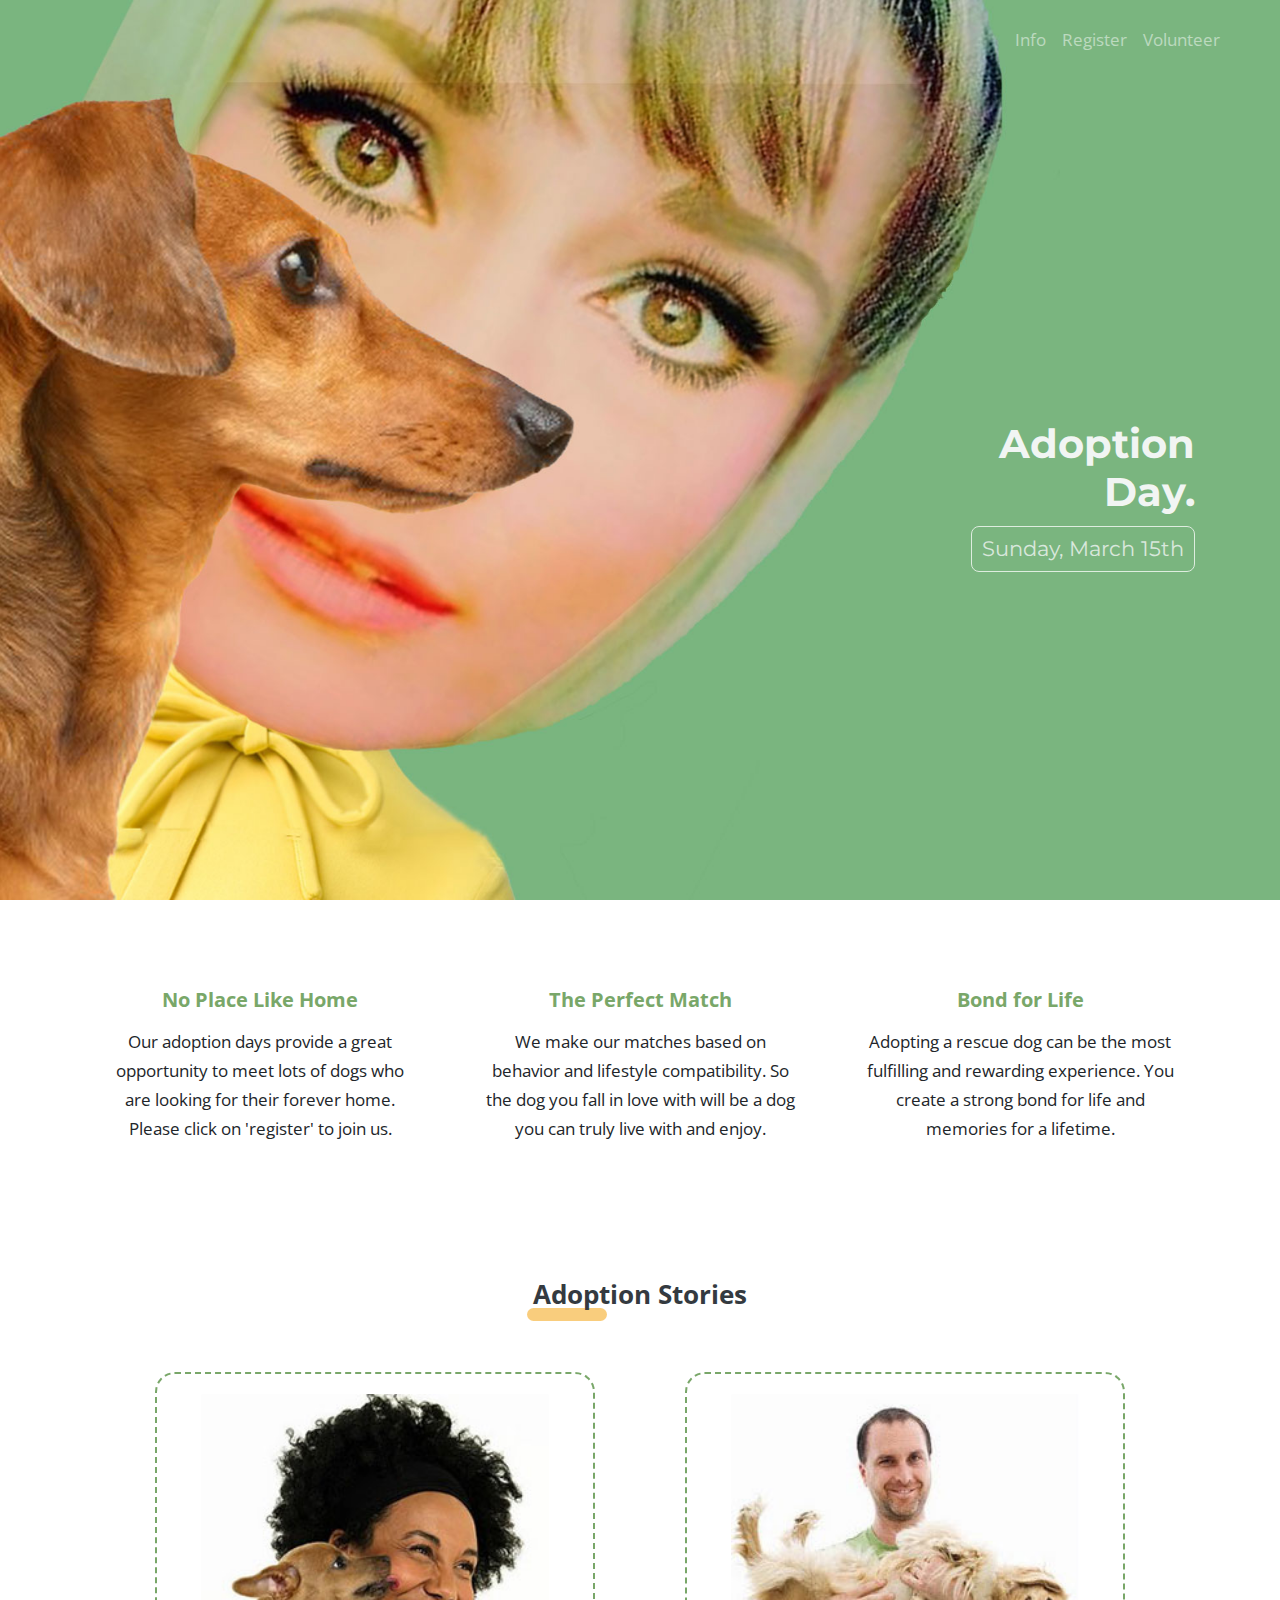
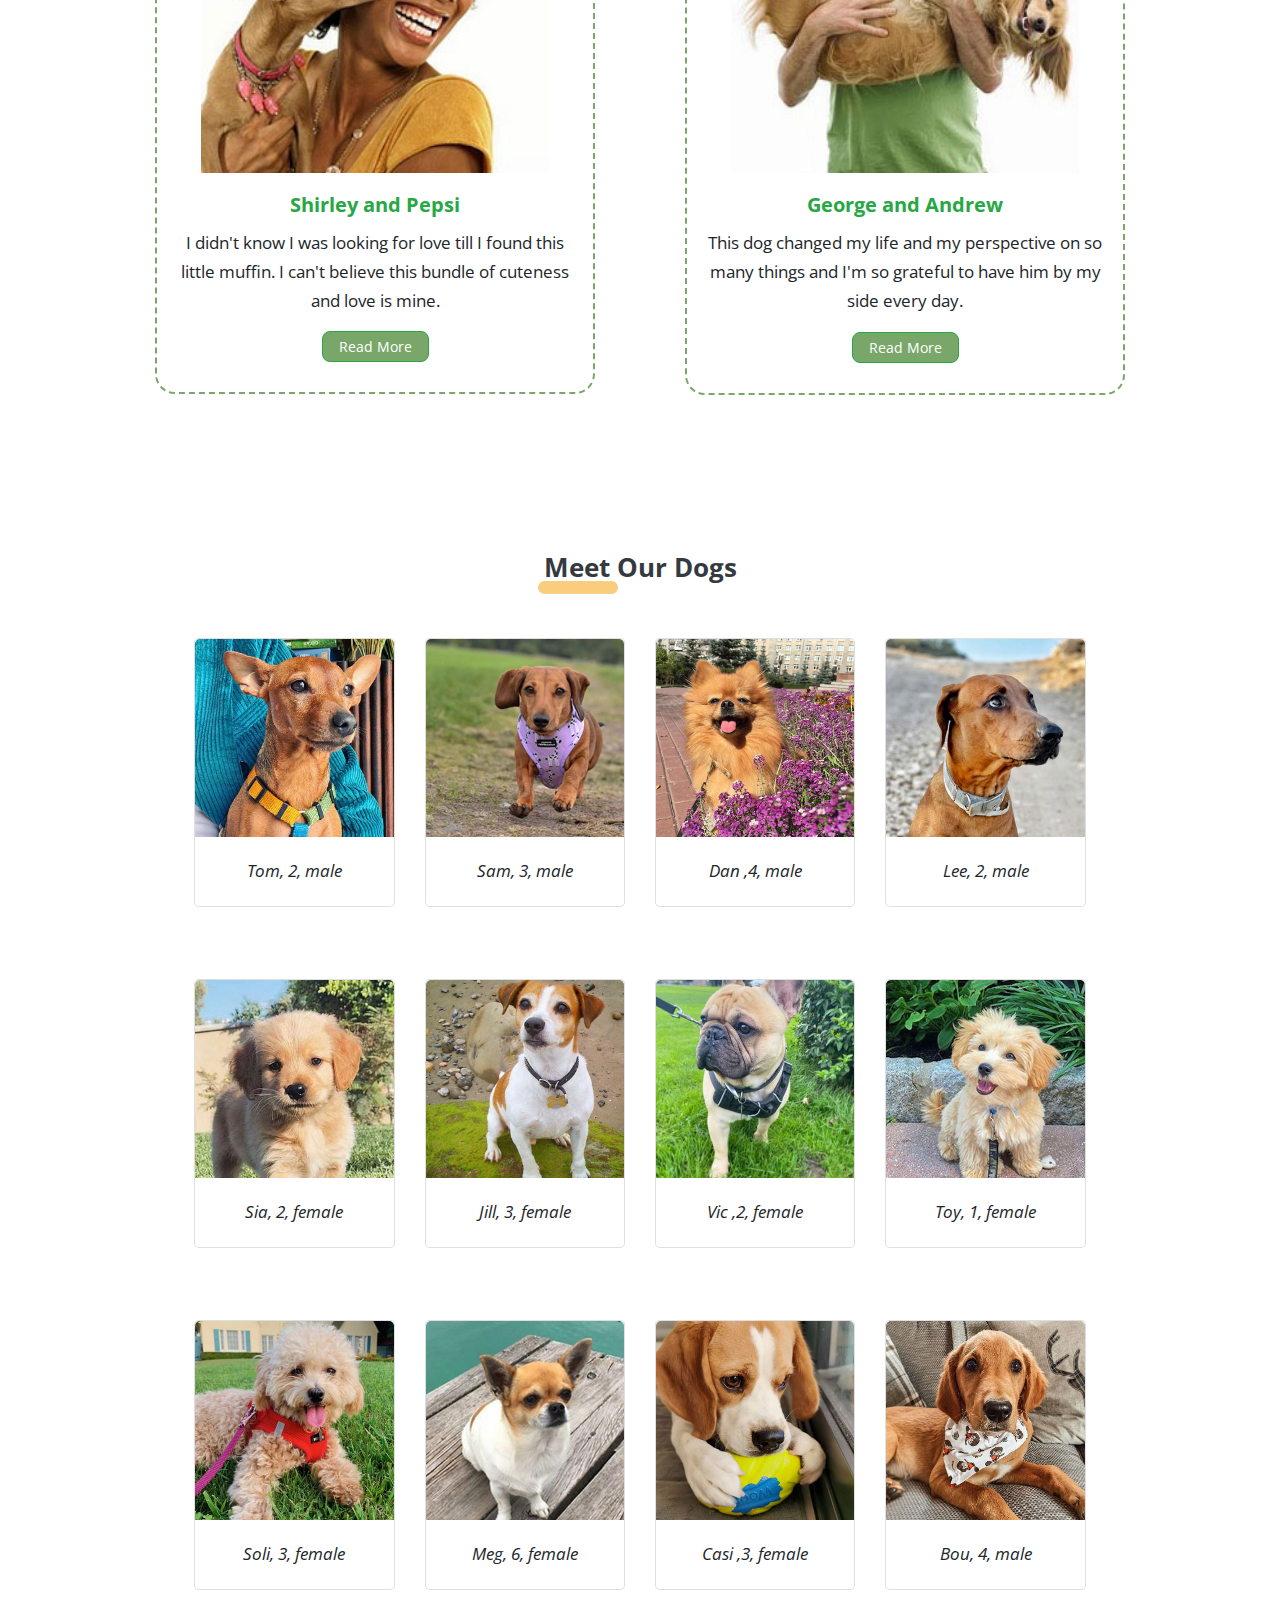
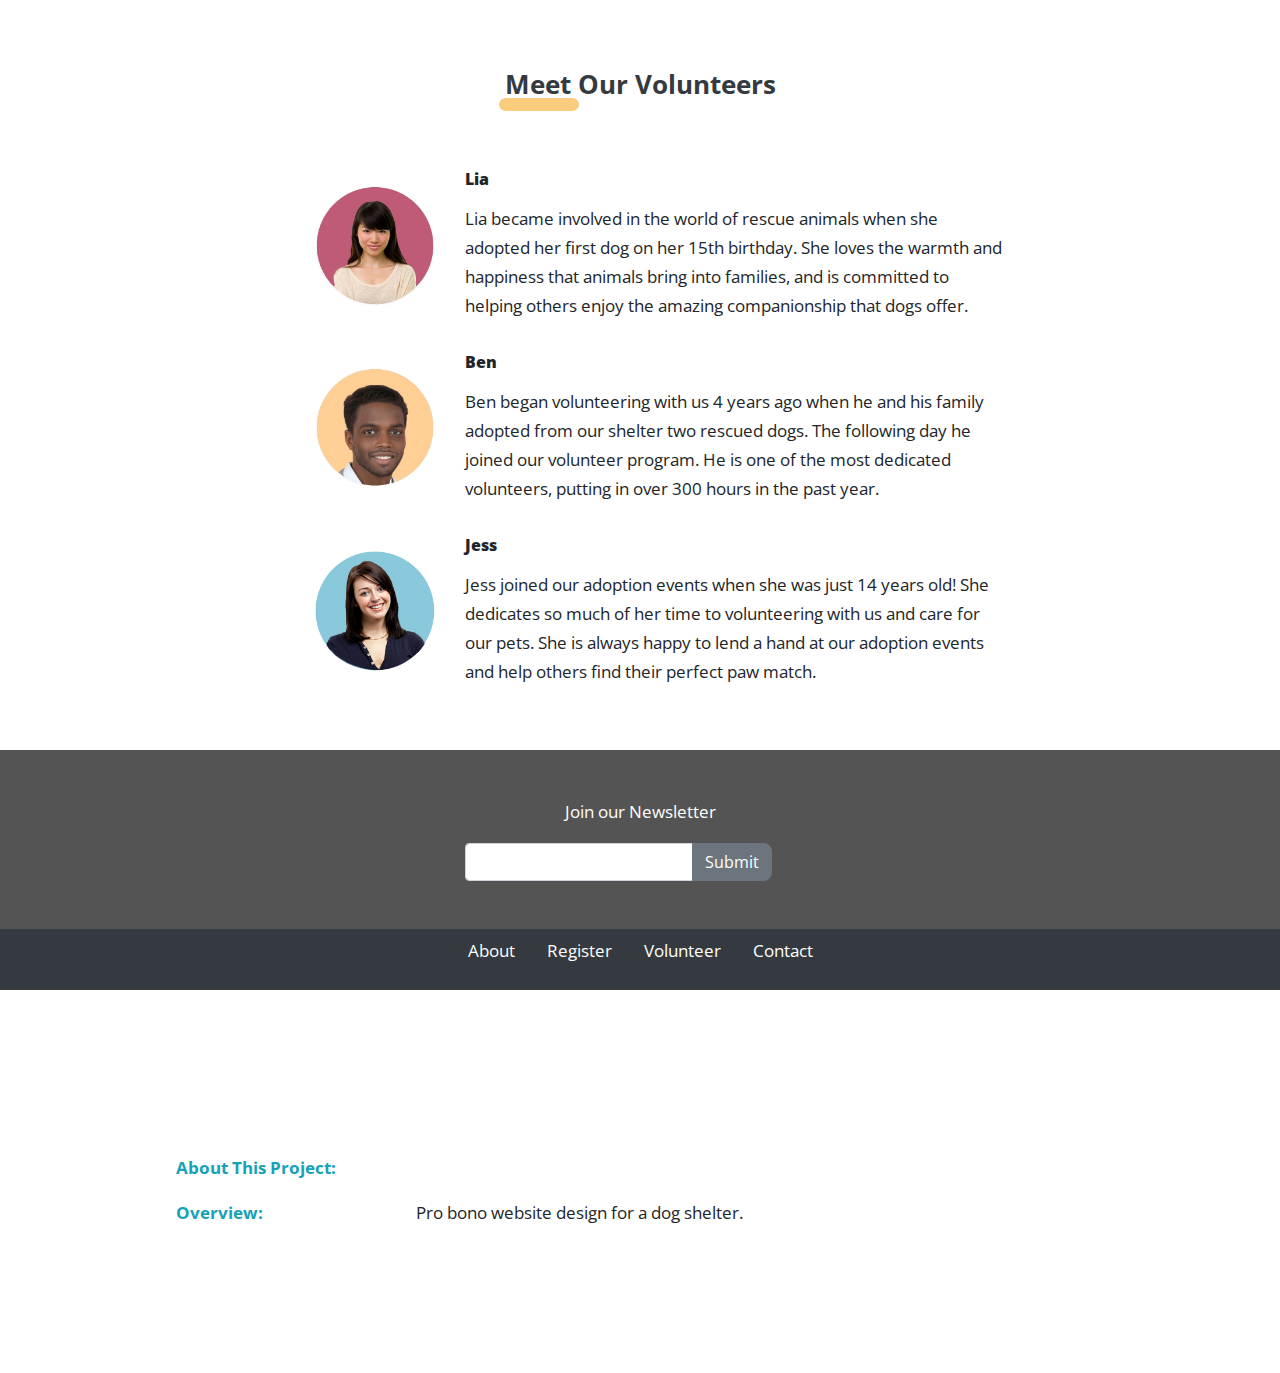
==== adopt/index.html @ 51619815 "Update index.html" ====
<!doctype html>
<html lang="en">

<head>
  <!-- Global site tag (gtag.js) - Google Analytics -->
<script async src="https://www.googletagmanager.com/gtag/js?id=UA-180947568-1"></script>
<script>
  window.dataLayer = window.dataLayer || [];
  function gtag(){dataLayer.push(arguments);}
  gtag('js', new Date());

  gtag('config', 'UA-180947568-1');
</script>
  <!-- Required meta tags -->
  <meta charset="utf-8">
  <meta name="viewport" content="width=device-width, initial-scale=1, shrink-to-fit=no">
  <!-- font -->
  <link href="https://fonts.googleapis.com/css?family=Open+Sans|Libre+Franklin|Roboto&display=swap" rel="stylesheet">
  <link href="https://fonts.googleapis.com/css2?family=Montserrat:wght@400;700&display=swap" rel="stylesheet">
  <!-- Font awesome -->
  <link rel="stylesheet" href="https://use.fontawesome.com/releases/v5.7.2/css/all.css" integrity="sha384-fnmOCqbTlWIlj8LyTjo7mOUStjsKC4pOpQbqyi7RrhN7udi9RwhKkMHpvLbHG9Sr" crossorigin="anonymous">
  <!-- Bootstrap CSS -->
  <link rel="stylesheet" href="https://stackpath.bootstrapcdn.com/bootstrap/4.3.1/css/bootstrap.min.css" integrity="sha384-ggOyR0iXCbMQv3Xipma34MD+dH/1fQ784/j6cY/iJTQUOhcWr7x9JvoRxT2MZw1T" crossorigin="anonymous">
  <!-- css -->
  <link rel="stylesheet" href="style.css">
  <title>Adopt</title>
</head>

<body>
  <nav class="navbar navbar-expand-md navbar-dark">
    <!-- <a class="navbar-brand ml-3 mt-2" href="#">Adopt.</a> -->
    <button class="navbar-toggler" type="button" data-toggle="collapse" data-target="#navbarNavAltMarkup" aria-controls="navbarNavAltMarkup" aria-expanded="false" aria-label="Toggle navigation">
      <span class="navbar-toggler-icon"></span>
    </button>
    <div class="collapse navbar-collapse" id="navbarNavAltMarkup">
      <div class="navbar-nav ml-auto mr-3">
        <a class="nav-item nav-link" href="#">Info</a>
        <a class="nav-item nav-link" href="#">Register</a>
        <a class="nav-item nav-link" href="#">Volunteer</a>


      </div>
    </div>
  </nav>

  <!-- hero -->
  <section id="showcase" class="d-flex justify-content-center align-items-center">
    <div class="header container-fluid text-light text-right">
      <h3 class="text">Adoption <br> Day.<br><span>Sunday, March 15th</span></h3>
    </div>
  </section>



  <section id="about">
    <div class="container text-center mt-5">
      <!-- <h4>The Only App You Need</h4> -->
      <div class="row mt-3">
        <div class="col-sm-4 p-3">
          <i class="fas fa-home fa-2x"></i>
          <h5 class="title pt-2">No Place Like Home</h5>
          <p class="para pt-2">Our adoption days provide a great opportunity to meet lots of dogs who are looking for their forever home. Please click on 'register' to join us.</p>
        </div>
        <div class="col-sm-4 p-3">
          <i class="fas fa-paw fa-2x"></i>
          <h5 class="title pt-2">The Perfect Match</h5>
          <p class="para pt-2">We make our matches based on behavior and lifestyle compatibility. So the dog you fall in love with will be a dog you can truly live with and enjoy.</p>
        </div>
        <div class="col-sm-4 p-3">
          <i class="fas fa-bone fa-2x"></i>
          <h5 class="title pt-2">Bond for Life</h5>
          <p class="para pt-2">Adopting a rescue dog can be the most fulfilling and rewarding experience. You create a strong bond for life and memories for a lifetime.</p>
        </div>
      </div>
    </div>
  </section>


  <section id="stories">
    <div class="container text-center mt-2 p-3">
      <h4 class="pt-5 pb-2 text-dark title"> Adoption Stories</h4>
      <div class="row m-2">
        <div class="col-sm-6">
          <div class="card mt-4">
            <img src="img/dog1.jpg" class="card-img-top" alt="owner and her dog">
            <div class="card-body">
              <h5 class="card-title text-success">Shirley and Pepsi </h5>
              <p class="card-text">I didn't know I was looking for love till I found this little muffin. I can't believe this bundle of cuteness and love is mine.</p>
              <a href="javascript:void(0)" class="btn btn-sm btn-outline-success pl-3 pr-3">Read More</a>
            </div>
          </div>
        </div>
        <div class="col-sm-6">
          <div class="card mt-4">
            <img src="img/dog3.jpg" class="card-img-top text-center" alt="owner and his dog">
            <div class="card-body">
              <h5 class="card-title text-success">George and Andrew </h5>
              <p class="card-text">This dog changed my life and my perspective on so many things and I'm so grateful to have him by my side every day.</p>
              <a href="javascript:void(0)" class="btn btn-sm btn-outline-success pl-3 pr-3">Read More</a>
            </div>
          </div>
        </div>
      </div>
    </div>
  </section>




  <section id="dogs">
    <div class="container text-center mt-2 p-3">
      <h4 class="pt-5 pb-4 text-dark title"> Meet Our Dogs</h4>
      <div class="row justify-content-center">
        <div class="col-8 col-sm-12 col-lg-10">
          <div class="card-deck">

            <section class="card">
              <img class="layout-image img-fluid" src="img/dog4.jpg" alt="dog">
              <div class="card-body">
                <p class="card-text font-italic">Tom, 2, male</p>
              </div>
            </section>

            <section class="card">
              <img class="layout-image img-fluid" src="img/dog12.jpg" alt="dog">
              <div class="card-body">
                <p class="card-text font-italic">Sam, 3, male</p>
              </div>
            </section>

            <section class="card">
              <img class="layout-image img-fluid" src="img/dog13.jpg" alt="dog">
              <div class="card-body">
                <p class="card-text font-italic">Dan ,4, male</p>
              </div>
            </section>

            <section class="card">
              <img class="layout-image img-fluid" src="img/dog14.jpg" alt="dog">
              <div class="card-body">
                <p class="card-text font-italic">Lee, 2, male</p>
              </div>
            </section>
          </div>
        </div>
      </div>
  </section>

  <section id="dogs">
    <div class="container text-center mt-2 p-3">
      <div class="row justify-content-center">
        <div class="col-8 col-sm-12 col-lg-10">
          <div class="card-deck">

            <section class="card">
              <img class="layout-image img-fluid" src="img/dog8.jpg" alt="dog">
              <div class="card-body">
                <p class="card-text font-italic">Sia, 2, female</p>
              </div>
            </section>

            <section class="card">
              <img class="layout-image img-fluid" src="img/dog10.jpg" alt="dog">
              <div class="card-body">
                <p class="card-text font-italic">Jill, 3, female</p>
              </div>
            </section>

            <section class="card">
              <img class="layout-image img-fluid" src="img/dog9.jpg" alt="dog">
              <div class="card-body">
                <p class="card-text font-italic">Vic ,2, female</p>
              </div>
            </section>

            <section class="card">
              <img class="layout-image img-fluid" src="img/dog11.jpg" alt="dog">
              <div class="card-body">
                <p class="card-text font-italic">Toy, 1, female</p>
              </div>
            </section>
          </div>
        </div>
      </div>
  </section>

  <section id="dogs">
    <div class="container text-center mt-2 p-3 pb-5">
      <div class="row justify-content-center">
        <div class="col-8 col-sm-12 col-lg-10">
          <div class="card-deck">

            <section class="card">
              <img class="layout-image img-fluid" src="img/dog5.jpg" alt="dog">
              <div class="card-body">
                <p class="card-text font-italic">Soli, 3, female</p>
              </div>
            </section>

            <section class="card">
              <img class="layout-image img-fluid" src="img/dog16.jpg" alt="dog">
              <div class="card-body">
                <p class="card-text font-italic">Meg, 6, female</p>
              </div>
            </section>

            <section class="card">
              <img class="layout-image img-fluid" src="img/dog7.jpg" alt="dog">
              <div class="card-body">
                <p class="card-text font-italic">Casi ,3, female</p>
              </div>
            </section>

            <section class="card">
              <img class="layout-image img-fluid" src="img/dog17.jpg" alt="dog">
              <div class="card-body">
                <p class="card-text font-italic">Bou, 4, male</p>
              </div>
            </section>
          </div>
        </div>
      </div>
  </section>



   <article id="page-nested" class="page-section text-reverse">
    <section class="layout-nested container vertical-padding">
      <h4 class="pt-5 pb-4 text-dark text-center title"> Meet Our Volunteers</h4>
      <div class="row align-items-center justify-content-center">

        <section class="col-sm-9 col-md-5 col-lg-12 text-center text-lg-left">
          <div class="row align-items-center justify-content-center">
            <div class="col-lg-2 text-lg-right">
              <img class="layout-image1 img-circle img-fluid rounded-circle" src="img/vol1.jpg" alt="volunteer">
            </div>
            <div class="col-lg-6">
              <h6 class="volunteer layout-title pt-3 pb-2">Lia</h6>
              <p class="layout-text para">Lia became involved in the world of rescue animals when she adopted her first dog on her 15th birthday. She loves the warmth and happiness that animals bring into families, and is committed to helping others enjoy
                the amazing companionship that dogs offer.</p>
            </div>
          </div>
        </section>

        <section class="col-sm-9 col-md-5 col-lg-12 text-center text-lg-left">
          <div class="row align-items-center justify-content-center">
            <div class="col-lg-2 text-lg-right">
              <img class="layout-image1 img-circle img-fluid rounded-circle" src="img/vol2.jpg" alt="volunteer">
            </div>
            <div class="col-lg-6">
              <h6 class="layout-title pt-3 pb-2">Ben</h6>
              <p class="layout-text para">Ben began volunteering with us 4 years ago when he and his family adopted from our shelter two rescued dogs. The following day he joined our volunteer program. He is one of the most dedicated volunteers, putting in over 300 hours in the past year.
              </p>
            </div>
          </div>
        </section>

        <section class="col-sm-9 col-md-5 col-lg-12 text-center text-lg-left">
          <div class="row align-items-center justify-content-center">
            <div class="col-lg-2 text-lg-right">
              <img class="layout-image1 img-circle img-fluid rounded-circle" src="img/vol3.jpg" alt="volunteer">
            </div>
            <div class="col-lg-6">
              <h6 class="layout-title pt-3 pb-2">Jess</h6>
              <p class="layout-text para">Jess joined our adoption events when she was just 14 years old! She dedicates so much of her time to volunteering with us and care for our pets. She is always happy to lend a hand at our adoption events and help others find their perfect paw match. 
              </p>
            </div>
          </div>
        </section>

      </div>
    </section>

  </article>








    <section id="newsletter" class="mt-5">
      <div class="container text-white text-center py-5">
        <p>Join our Newsletter</p>
        <div class="row justify-content-center">
          <div class="col-10 co-sm-8 col-md-6 col-lg-4">
            <form action="" class="form-inline">
              <div class="input-group">
                <input type="text" class="form-control">
                <div class="input-group-append">
                  <button class="btn btn-secondary">Submit</button>
                </div>
              </div>
            </form>
          </div>
        </div>
      </div>
    </section>

    <section id="footer" class="bg-dark pb-3">
      <ul class="nav text-center justify-content-center flex-column flex-sm-row">
        <li class="nav-item">
          <a href="#" class="nav-link text-white">About</a>
        </li>
        <li class="nav-item">
          <a href="#" class="nav-link text-white">Register</a>
        </li>
        <li class="nav-item">
          <a href="#" class="nav-link text-white">Volunteer</a>
        </li>
        <li class="nav-item">
          <a href="#" class="nav-link text-white">Contact</a>
        </li>
      </ul>
    </section>

    <br>
    <br>
    <br>
    <br>

      <div class="frame1 p-5 m-auto">
    <dt class="text-info pb-3 font-weight-bold">About This Project:</dt>
    <dl class="row">
      <dt class="col-sm-3 text-info">Overview:</dt>
      <dd class="col-sm-9 pb-3">Pro bono website design for a dog shelter.
      </dd>
    </dl>
  </div>
  <br>
  <br>
    

    <!-- Optional JavaScript -->
    <!-- jQuery first, then Popper.js, then Bootstrap JS -->
    <script src="https://code.jquery.com/jquery-3.3.1.slim.min.js" integrity="sha384-q8i/X+965DzO0rT7abK41JStQIAqVgRVzpbzo5smXKp4YfRvH+8abtTE1Pi6jizo" crossorigin="anonymous"></script>
    <script src="https://cdnjs.cloudflare.com/ajax/libs/popper.js/1.14.7/umd/popper.min.js" integrity="sha384-UO2eT0CpHqdSJQ6hJty5KVphtPhzWj9WO1clHTMGa3JDZwrnQq4sF86dIHNDz0W1" crossorigin="anonymous"></script>
    <script src="https://stackpath.bootstrapcdn.com/bootstrap/4.3.1/js/bootstrap.min.js" integrity="sha384-JjSmVgyd0p3pXB1rRibZUAYoIIy6OrQ6VrjIEaFf/nJGzIxFDsf4x0xIM+B07jRM" crossorigin="anonymous"></script>
</body>

</html>
---- adopt/style.css ----
html {
  margin: 0;
  padding: 0;
  box-sizing: border-box;
}

body {
  font-family: 'Open Sans', sans-serif;
  font-size: 17px;
  line-height: 1.7;
}

.navbar {
  position: absolute;
  top: 0;
  right: 0;
  left: 0;
  margin-top: 10px;
  margin-right: 20px;
}

.navbar-brand {
  font-weight: bold;
  font-family: 'Open Sans', sans-serif;
  letter-spacing: 0.5px;
}

.navbar-toggler-icon {
  font-size: 0.8em;
}

#showcase {
  background: url("img/adopt.jpg");
  background-size: cover;
  background-position: center;
  background-repeat: no-repeat;
  min-height: 100vh;
}

div.card {
border: 2px dashed #79a769;
border-radius: 20px;
}

.fas, h5 {
color: #79a769;
}


.btn-outline-success {
    background-color: #79a769 !important;
    color: #fff;

}

.btn-outline-success:active {
  background-color: #f7c05c !important;
border: none !important;
}

.btn:focus, .btn:active {
  outline: none !important;
  box-shadow: none !important;
}

h6 {
  font-weight: 900;
}

h4 {
  margin-bottom: 30px;
  font-size: 1.6rem;
}

h4::before {
    content: "";
    position: absolute;
    margin-top: 28px;
    margin-left: -6px;
    width: 80px;
    border-bottom: 13px solid rgba(247,192,92,0.8);
    z-index: -1;
    border-radius: 10px;
}

.ben {
  padding-bottom: 50px;
  padding-top: 20px;
}

.title{
font-weight: bold;
}

.card {
  align-items: center;
}

div.card {
  margin: 30px;
  padding-bottom: 10px;
  padding-top: 20px;
}

.card-img-top {
width: 80%;
}

.card-title {
font-weight: bold;
}


.text {
padding: 30px;
font-family: 'Montserrat', sans-serif;
font-weight: bold;
font-size: 40px;
display: inline-block;
margin-right: 40px;
margin-top: 100px;
opacity: 0.95;

}

#newsletter {
background-color: #545454;
}


span {
  display: inline-block;
  font-size: 1.3rem;
  font-weight: 400;
  border: 1px solid #fff;
  padding: 10px;
  margin-top: 10px;
  border-radius: 8px;
  opacity: 0.8;
}

.pic {
border-radius: 8px;
}

.btn {
    border-radius: 8px;
}

section.card  {
    border-radius: 5px;
}

.layout-image {
border-top-left-radius: 5px;
border-top-right-radius: 5px;
}

.frame1 {
  width: 80%;
}

#page-media .layout-image {
  max-width: 300px;
}


#page-nested .layout-image1 {
  width: 120px;
}

.p-3 {
  padding: 2rem!important;
}


@media only screen and (max-width: 835px) {


  #showcase {
   min-height: 50vh;
   }

 .frame1 {
   width: 100%;
 }


.para {
  padding-left: 20px;
  padding-right: 20px;
}

.text {
  font-size: 20px;
  padding-top: 100px;
  padding-bottom: 10px;
  padding-right: 18px;
  margin-left: 0;
  margin-right: 0;
}
span {
  font-size: 13px;
}
}

@media only screen and (max-width: 550px) {

  #showcase {
   min-height: 30vh;
   }
 }
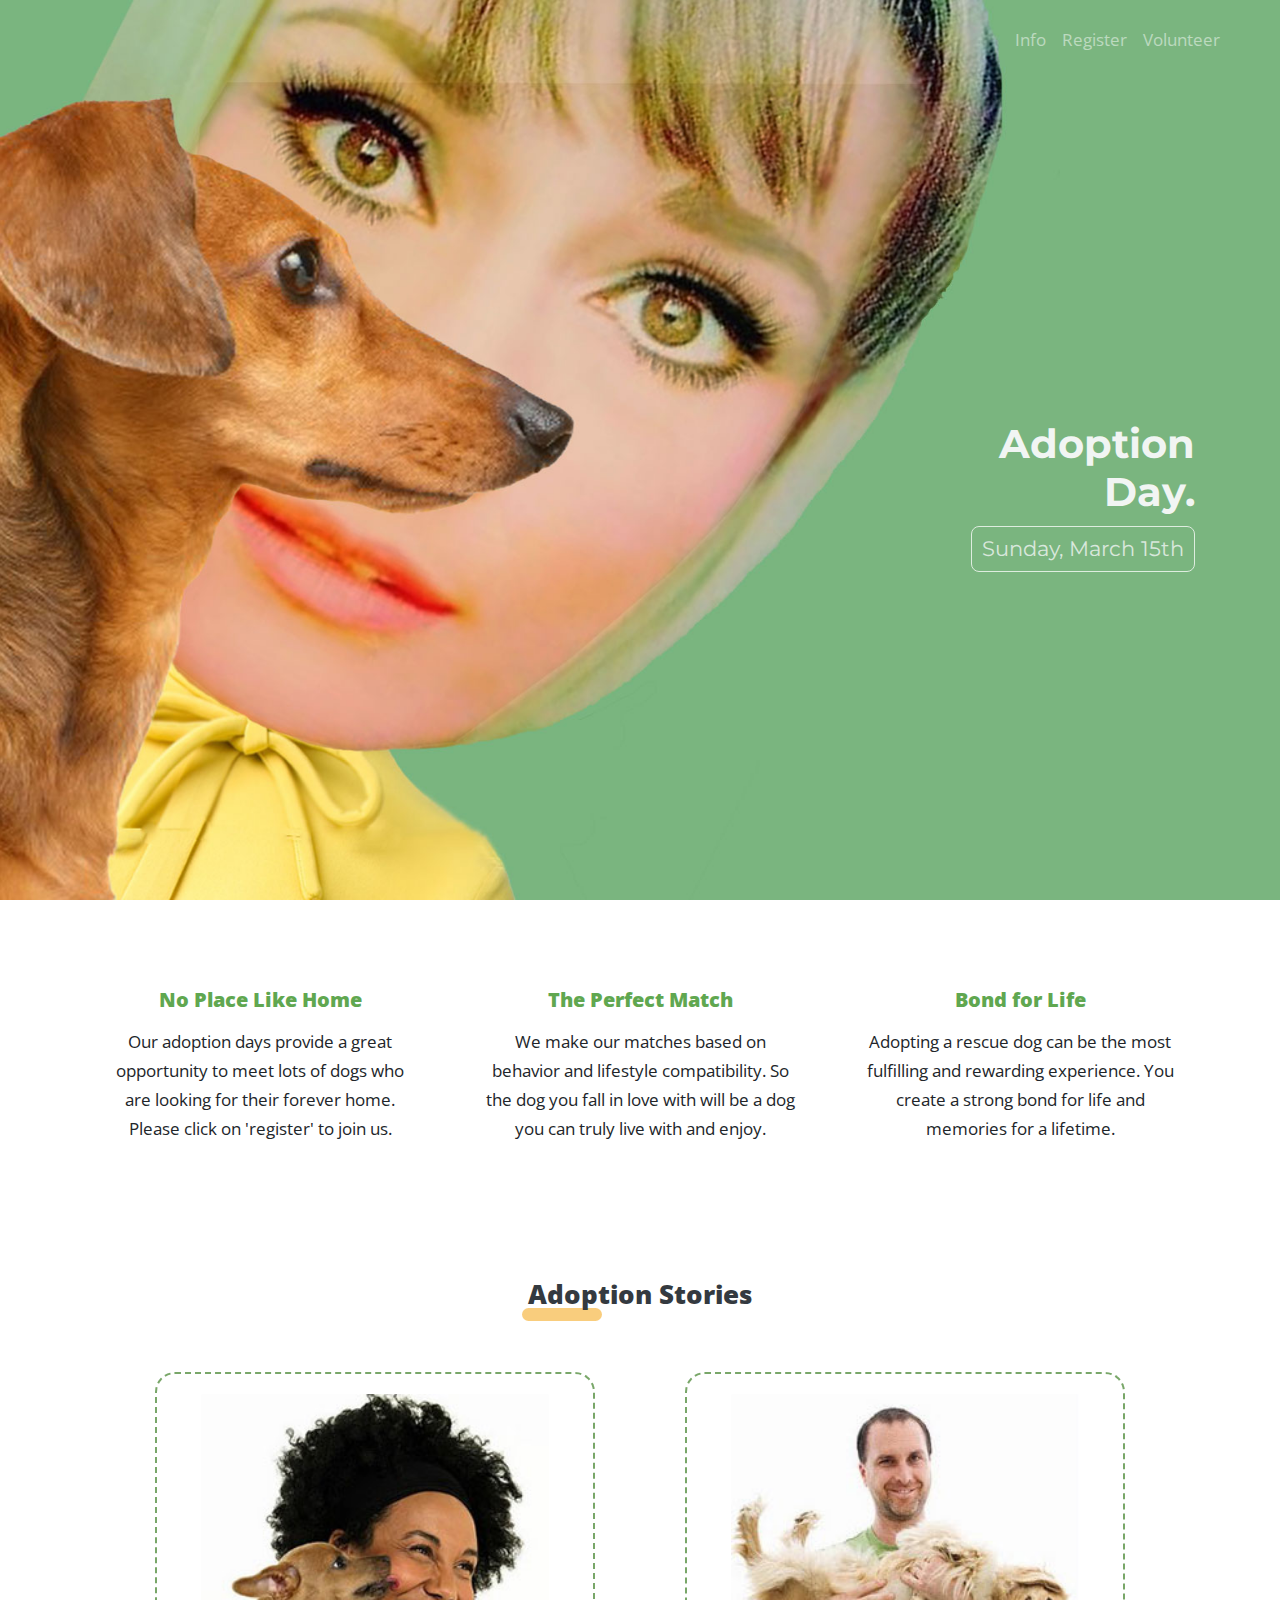
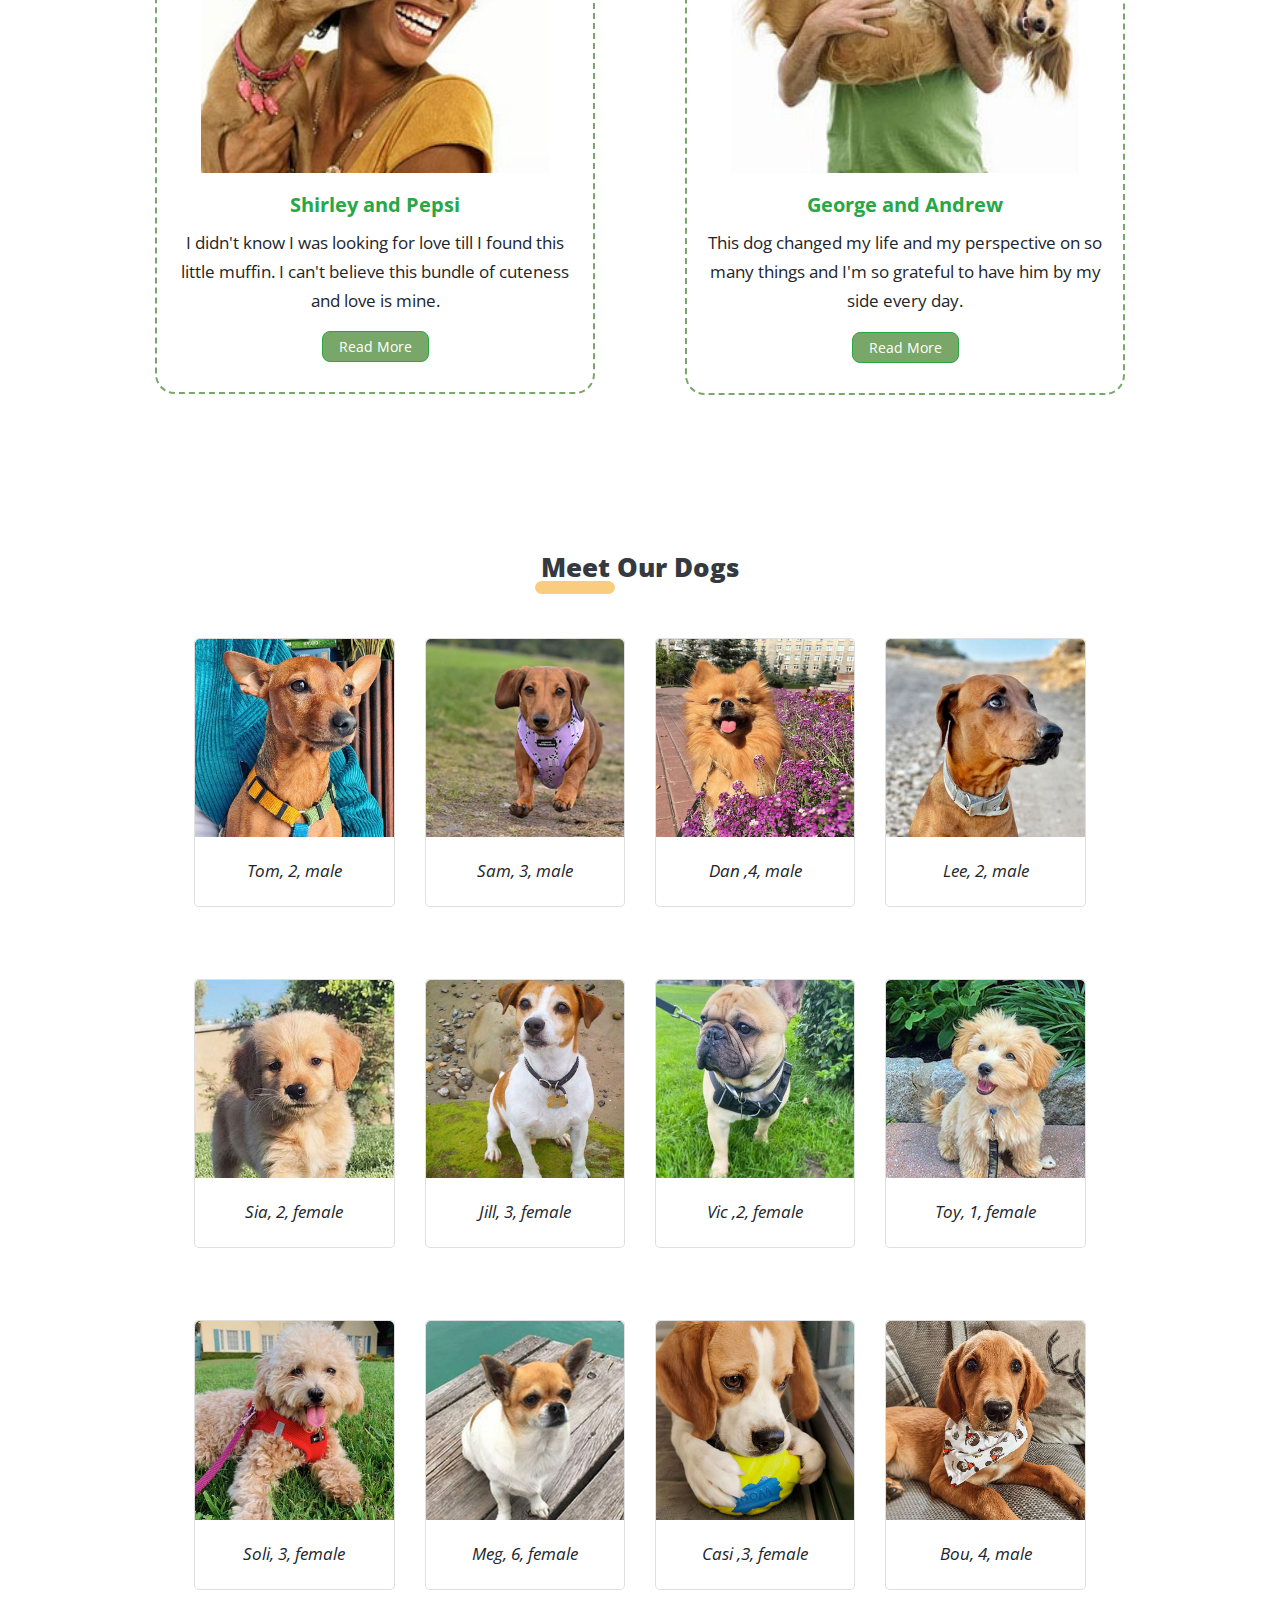
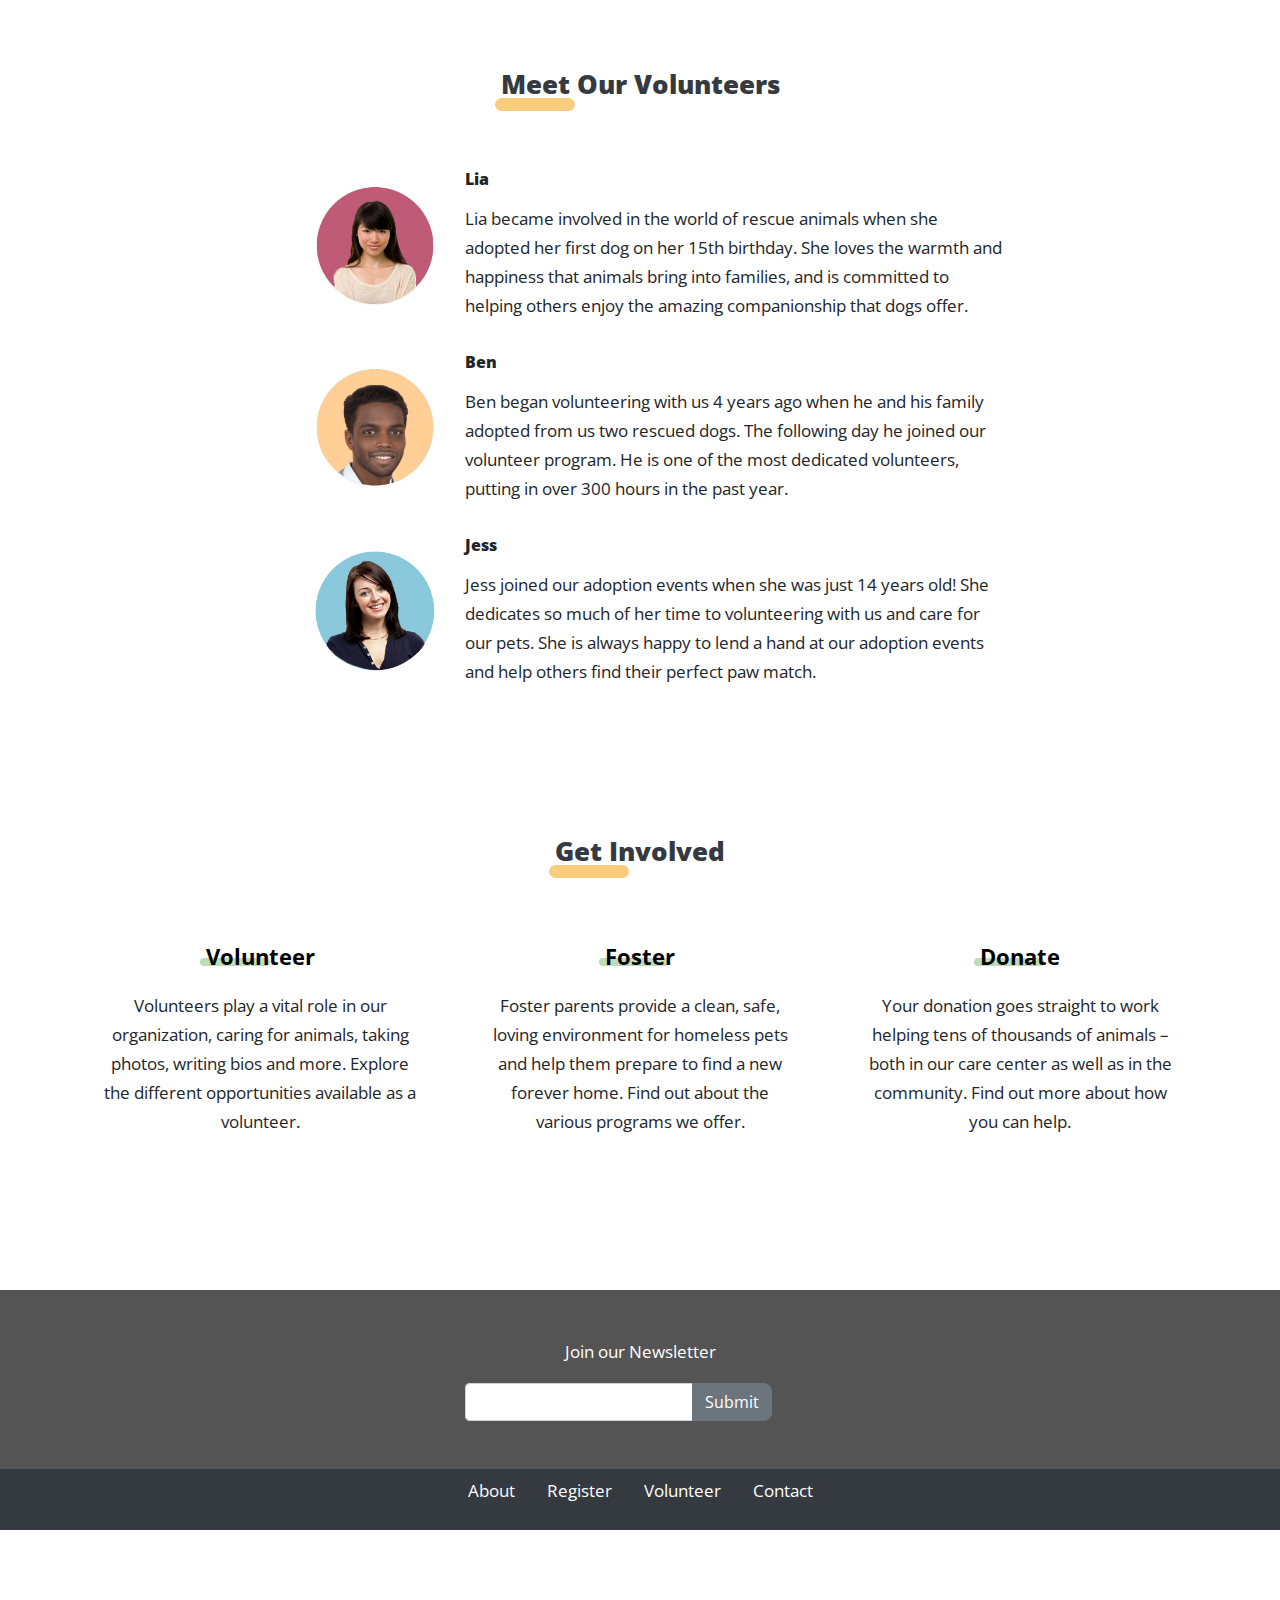
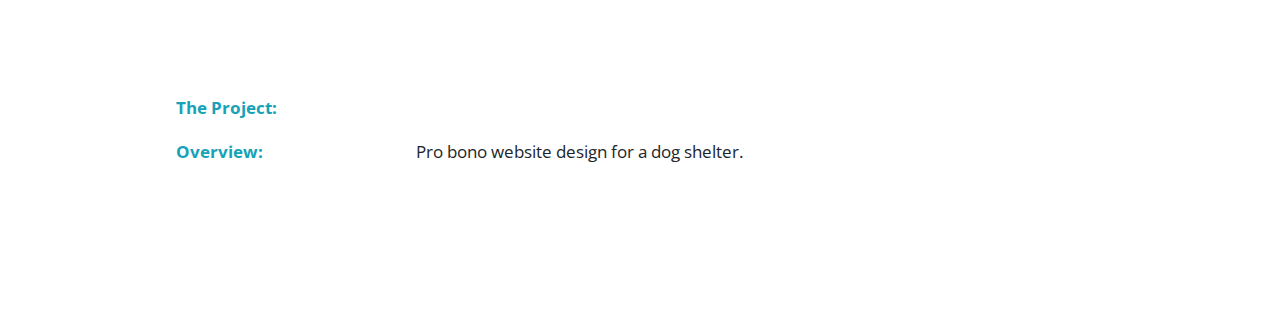
==== commit cee07ea5: "Update index.html" ====
--- a/adopt/index.html
+++ b/adopt/index.html
@@ -2,15 +2,6 @@
 <html lang="en">
 
 <head>
-  <!-- Global site tag (gtag.js) - Google Analytics -->
-<script async src="https://www.googletagmanager.com/gtag/js?id=UA-180947568-1"></script>
-<script>
-  window.dataLayer = window.dataLayer || [];
-  function gtag(){dataLayer.push(arguments);}
-  gtag('js', new Date());
-
-  gtag('config', 'UA-180947568-1');
-</script>
   <!-- Required meta tags -->
   <meta charset="utf-8">
   <meta name="viewport" content="width=device-width, initial-scale=1, shrink-to-fit=no">
@@ -82,7 +73,7 @@
       <div class="row m-2">
         <div class="col-sm-6">
           <div class="card mt-4">
-            <img src="img/dog1.jpg" class="card-img-top" alt="owner and her dog">
+            <img src="img/dog1.jpg" class="card-img-top" alt="">
             <div class="card-body">
               <h5 class="card-title text-success">Shirley and Pepsi </h5>
               <p class="card-text">I didn't know I was looking for love till I found this little muffin. I can't believe this bundle of cuteness and love is mine.</p>
@@ -92,7 +83,7 @@
         </div>
         <div class="col-sm-6">
           <div class="card mt-4">
-            <img src="img/dog3.jpg" class="card-img-top text-center" alt="owner and his dog">
+            <img src="img/dog3.jpg" class="card-img-top text-center" alt="">
             <div class="card-body">
               <h5 class="card-title text-success">George and Andrew </h5>
               <p class="card-text">This dog changed my life and my perspective on so many things and I'm so grateful to have him by my side every day.</p>
@@ -224,7 +215,7 @@
 
 
 
-   <article id="page-nested" class="page-section text-reverse">
+  <article id="page-nested" class="page-section text-reverse">
     <section class="layout-nested container vertical-padding">
       <h4 class="pt-5 pb-4 text-dark text-center title"> Meet Our Volunteers</h4>
       <div class="row align-items-center justify-content-center">
@@ -249,7 +240,7 @@
             </div>
             <div class="col-lg-6">
               <h6 class="layout-title pt-3 pb-2">Ben</h6>
-              <p class="layout-text para">Ben began volunteering with us 4 years ago when he and his family adopted from our shelter two rescued dogs. The following day he joined our volunteer program. He is one of the most dedicated volunteers, putting in over 300 hours in the past year.
+              <p class="layout-text para">Ben began volunteering with us 4 years ago when he and his family adopted from us two rescued dogs. The following day he joined our volunteer program. He is one of the most dedicated volunteers, putting in over 300 hours in the past year.
               </p>
             </div>
           </div>
@@ -262,7 +253,7 @@
             </div>
             <div class="col-lg-6">
               <h6 class="layout-title pt-3 pb-2">Jess</h6>
-              <p class="layout-text para">Jess joined our adoption events when she was just 14 years old! She dedicates so much of her time to volunteering with us and care for our pets. She is always happy to lend a hand at our adoption events and help others find their perfect paw match. 
+              <p class="layout-text para">Jess joined our adoption events when she was just 14 years old! She dedicates so much of her time to volunteering with us and care for our pets. She is always happy to lend a hand at our adoption events and help others find their perfect paw match.
               </p>
             </div>
           </div>
@@ -272,56 +263,86 @@
     </section>
 
   </article>
-
-
-
-
-
-
-
-
-    <section id="newsletter" class="mt-5">
-      <div class="container text-white text-center py-5">
-        <p>Join our Newsletter</p>
-        <div class="row justify-content-center">
-          <div class="col-10 co-sm-8 col-md-6 col-lg-4">
-            <form action="" class="form-inline">
-              <div class="input-group">
-                <input type="text" class="form-control">
-                <div class="input-group-append">
-                  <button class="btn btn-secondary">Submit</button>
-                </div>
-              </div>
-            </form>
-          </div>
-        </div>
-      </div>
-    </section>
-
-    <section id="footer" class="bg-dark pb-3">
-      <ul class="nav text-center justify-content-center flex-column flex-sm-row">
-        <li class="nav-item">
-          <a href="#" class="nav-link text-white">About</a>
-        </li>
-        <li class="nav-item">
-          <a href="#" class="nav-link text-white">Register</a>
-        </li>
-        <li class="nav-item">
-          <a href="#" class="nav-link text-white">Volunteer</a>
-        </li>
-        <li class="nav-item">
-          <a href="#" class="nav-link text-white">Contact</a>
-        </li>
-      </ul>
-    </section>
-
-    <br>
-    <br>
-    <br>
-    <br>
-
-      <div class="frame1 p-5 m-auto">
-    <dt class="text-info pb-3 font-weight-bold">About This Project:</dt>
+<br>
+<br>
+<br>
+
+  <article id="page-nested" class="page-section text-reverse">
+    <section class="layout-nested container vertical-padding">
+      <h4 class="pt-5 text-dark text-center title"> Get Involved</h4>
+      <div class="row align-items-center justify-content-center">
+
+
+  <section id="about">
+    <div class="container text-center">
+      <!-- <h4>The Only App You Need</h4> -->
+      <div class="row mt-2">
+        <div class="col-sm-4 p-3">
+          <p class="title3">Volunteer</p>
+          <p class="para">Volunteers play a vital role in our organization, caring for animals, taking photos, writing bios and more. Explore the different opportunities available as a volunteer.</p>
+        </div>
+        <div class="col-sm-4 p-3">
+          <p class="title3">Foster</p>
+          <p class="para">Foster parents provide a clean, safe, loving environment for homeless pets and help them prepare to find a new forever home. Find out about the various programs we offer.</p>
+        </div>
+        <div class="col-sm-4 p-3">
+          <p class="title3">Donate</p>
+          <p class="para">Your donation goes straight to work helping tens of thousands of animals – both in our care center as well as in the community. Find out more about how you can help.</p>
+        </div>
+      </div>
+    </div>
+  </section>
+</div>
+</section>
+
+</article>
+<br>
+<br>
+
+  <section id="newsletter" class="mt-5">
+    <div class="container text-white text-center py-5">
+      <p>Join our Newsletter</p>
+      <div class="row justify-content-center">
+        <div class="col-10 co-sm-8 col-md-6 col-lg-4">
+          <form action="" class="form-inline">
+            <div class="input-group">
+              <input type="text" class="form-control">
+              <div class="input-group-append">
+                <button class="btn btn-secondary">Submit</button>
+              </div>
+            </div>
+          </form>
+        </div>
+      </div>
+    </div>
+  </section>
+
+
+
+  <section id="footer" class="bg-dark pb-3">
+    <ul class="nav text-center justify-content-center flex-column flex-sm-row">
+      <li class="nav-item">
+        <a href="#" class="nav-link text-white">About</a>
+      </li>
+      <li class="nav-item">
+        <a href="#" class="nav-link text-white">Register</a>
+      </li>
+      <li class="nav-item">
+        <a href="#" class="nav-link text-white">Volunteer</a>
+      </li>
+      <li class="nav-item">
+        <a href="#" class="nav-link text-white">Contact</a>
+      </li>
+    </ul>
+  </section>
+
+  <br>
+  <br>
+  <br>
+  <br>
+
+  <div class="frame1 p-5 m-auto">
+    <dt class="text-info pb-3 font-weight-bold">The Project:</dt>
     <dl class="row">
       <dt class="col-sm-3 text-info">Overview:</dt>
       <dd class="col-sm-9 pb-3">Pro bono website design for a dog shelter.
@@ -330,13 +351,13 @@
   </div>
   <br>
   <br>
-    
-
-    <!-- Optional JavaScript -->
-    <!-- jQuery first, then Popper.js, then Bootstrap JS -->
-    <script src="https://code.jquery.com/jquery-3.3.1.slim.min.js" integrity="sha384-q8i/X+965DzO0rT7abK41JStQIAqVgRVzpbzo5smXKp4YfRvH+8abtTE1Pi6jizo" crossorigin="anonymous"></script>
-    <script src="https://cdnjs.cloudflare.com/ajax/libs/popper.js/1.14.7/umd/popper.min.js" integrity="sha384-UO2eT0CpHqdSJQ6hJty5KVphtPhzWj9WO1clHTMGa3JDZwrnQq4sF86dIHNDz0W1" crossorigin="anonymous"></script>
-    <script src="https://stackpath.bootstrapcdn.com/bootstrap/4.3.1/js/bootstrap.min.js" integrity="sha384-JjSmVgyd0p3pXB1rRibZUAYoIIy6OrQ6VrjIEaFf/nJGzIxFDsf4x0xIM+B07jRM" crossorigin="anonymous"></script>
+
+  <!-- Optional JavaScript -->
+  <!-- jQuery first, then Popper.js, then Bootstrap JS -->
+  <script src="https://ajax.googleapis.com/ajax/libs/jquery/3.4.1/jquery.min.js"></script>
+  <script src="https://cdnjs.cloudflare.com/ajax/libs/popper.js/1.12.9/umd/popper.min.js" integrity="sha384-ApNbgh9B+Y1QKtv3Rn7W3mgPxhU9K/ScQsAP7hUibX39j7fakFPskvXusvfa0b4Q" crossorigin="anonymous"></script>
+  <script src="https://maxcdn.bootstrapcdn.com/bootstrap/4.0.0/js/bootstrap.min.js" integrity="sha384-JZR6Spejh4U02d8jOt6vLEHfe/JQGiRRSQQxSfFWpi1MquVdAyjUar5+76PVCmYl" crossorigin="anonymous"></script>
+
 </body>
 
 </html>
--- a/adopt/style.css
+++ b/adopt/style.css
@@ -9,6 +9,26 @@
   font-size: 17px;
   line-height: 1.7;
 }
+
+.title3 {
+  font-weight: bold;
+  color: #000000;
+  font-size: 1.4rem;
+}
+
+
+.title3::before {
+    content: "";
+    position: absolute;
+    margin-top: 20px;
+    margin-left: -6px;
+    width: 70px;
+    border-bottom: 8px solid rgba(96,167,80,0.4);
+    z-index: -1;
+    border-radius: 50px;
+}
+
+
 
 .navbar {
   position: absolute;
@@ -43,7 +63,7 @@
 }
 
 .fas, h5 {
-color: #79a769;
+color: #60a750;
 }
 
 
@@ -88,8 +108,8 @@
   padding-top: 20px;
 }
 
-.title{
-font-weight: bold;
+.title {
+font-weight: 900;
 }
 
 .card {
@@ -169,13 +189,12 @@
   width: 120px;
 }
 
+
 .p-3 {
   padding: 2rem!important;
 }
 
-
 @media only screen and (max-width: 835px) {
-
 
   #showcase {
    min-height: 50vh;
@@ -204,10 +223,10 @@
 }
 }
 
+
 @media only screen and (max-width: 550px) {
 
   #showcase {
    min-height: 30vh;
    }
  }
-
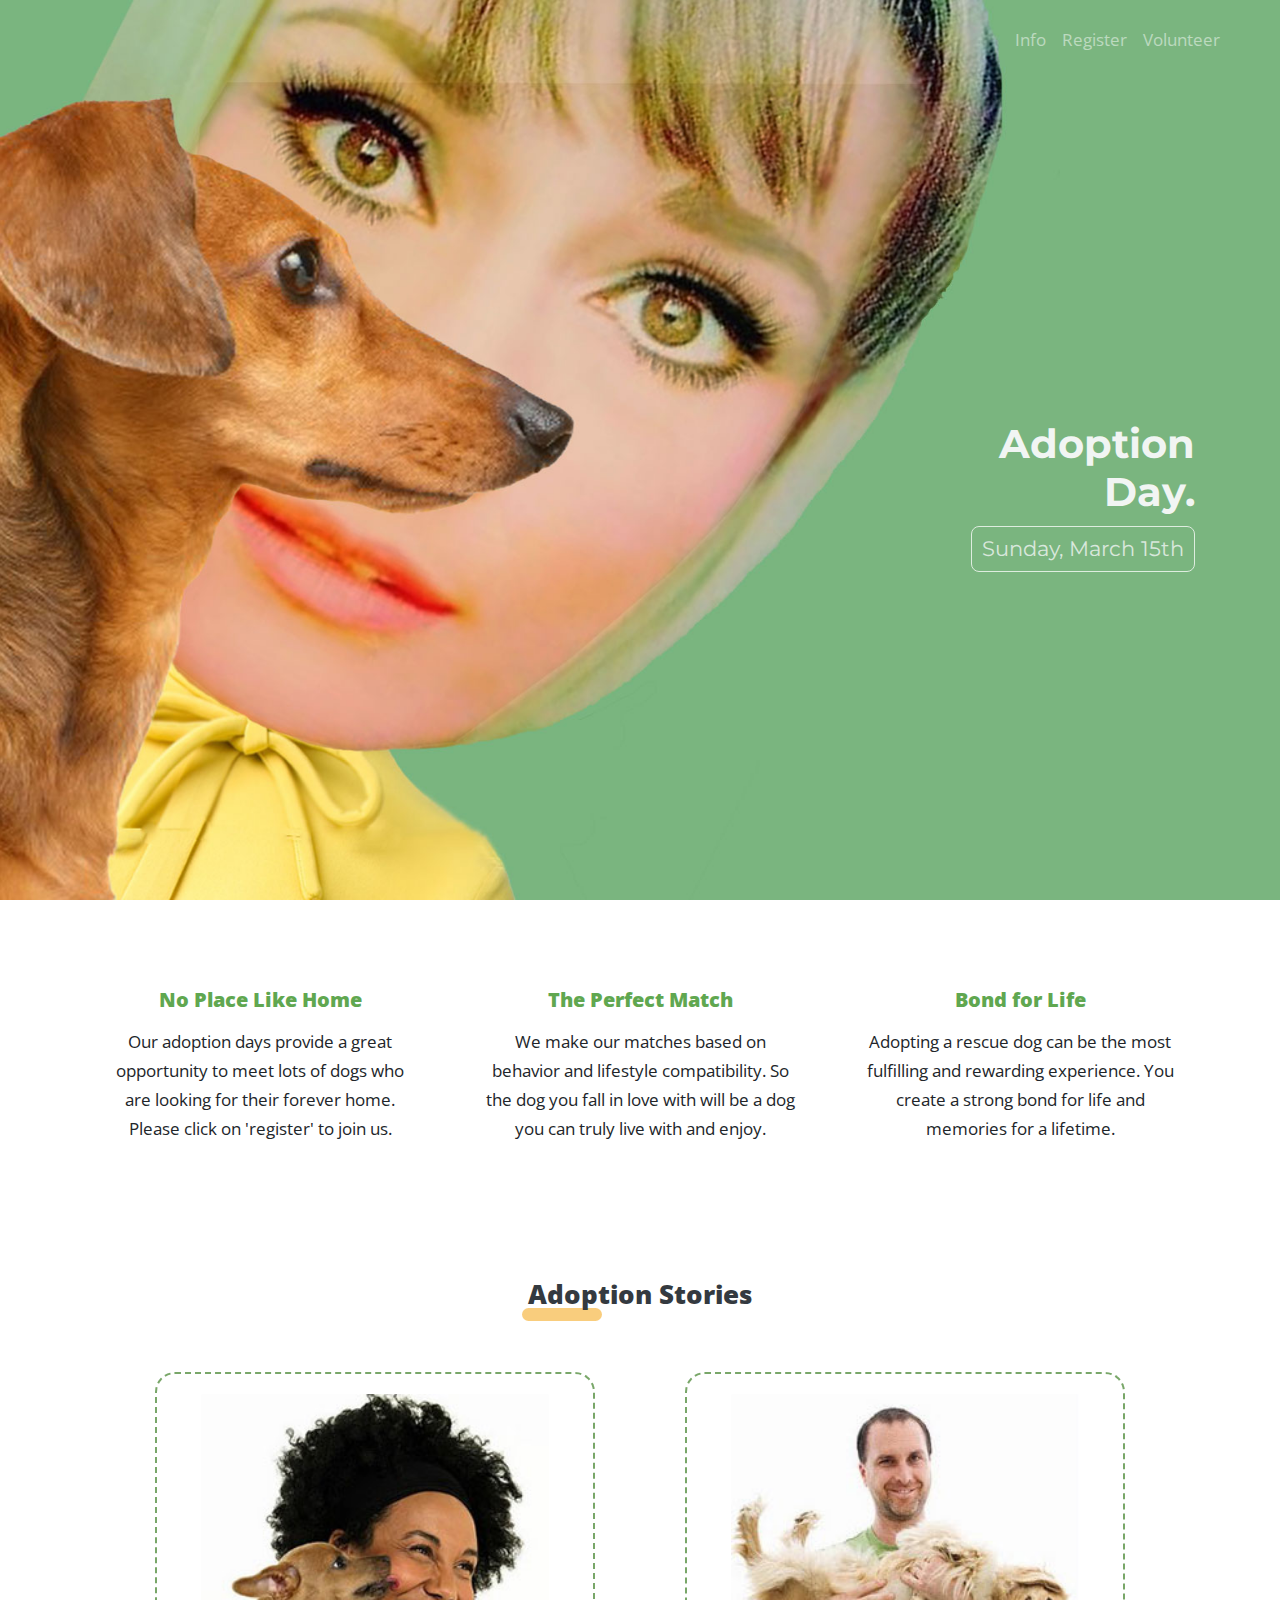
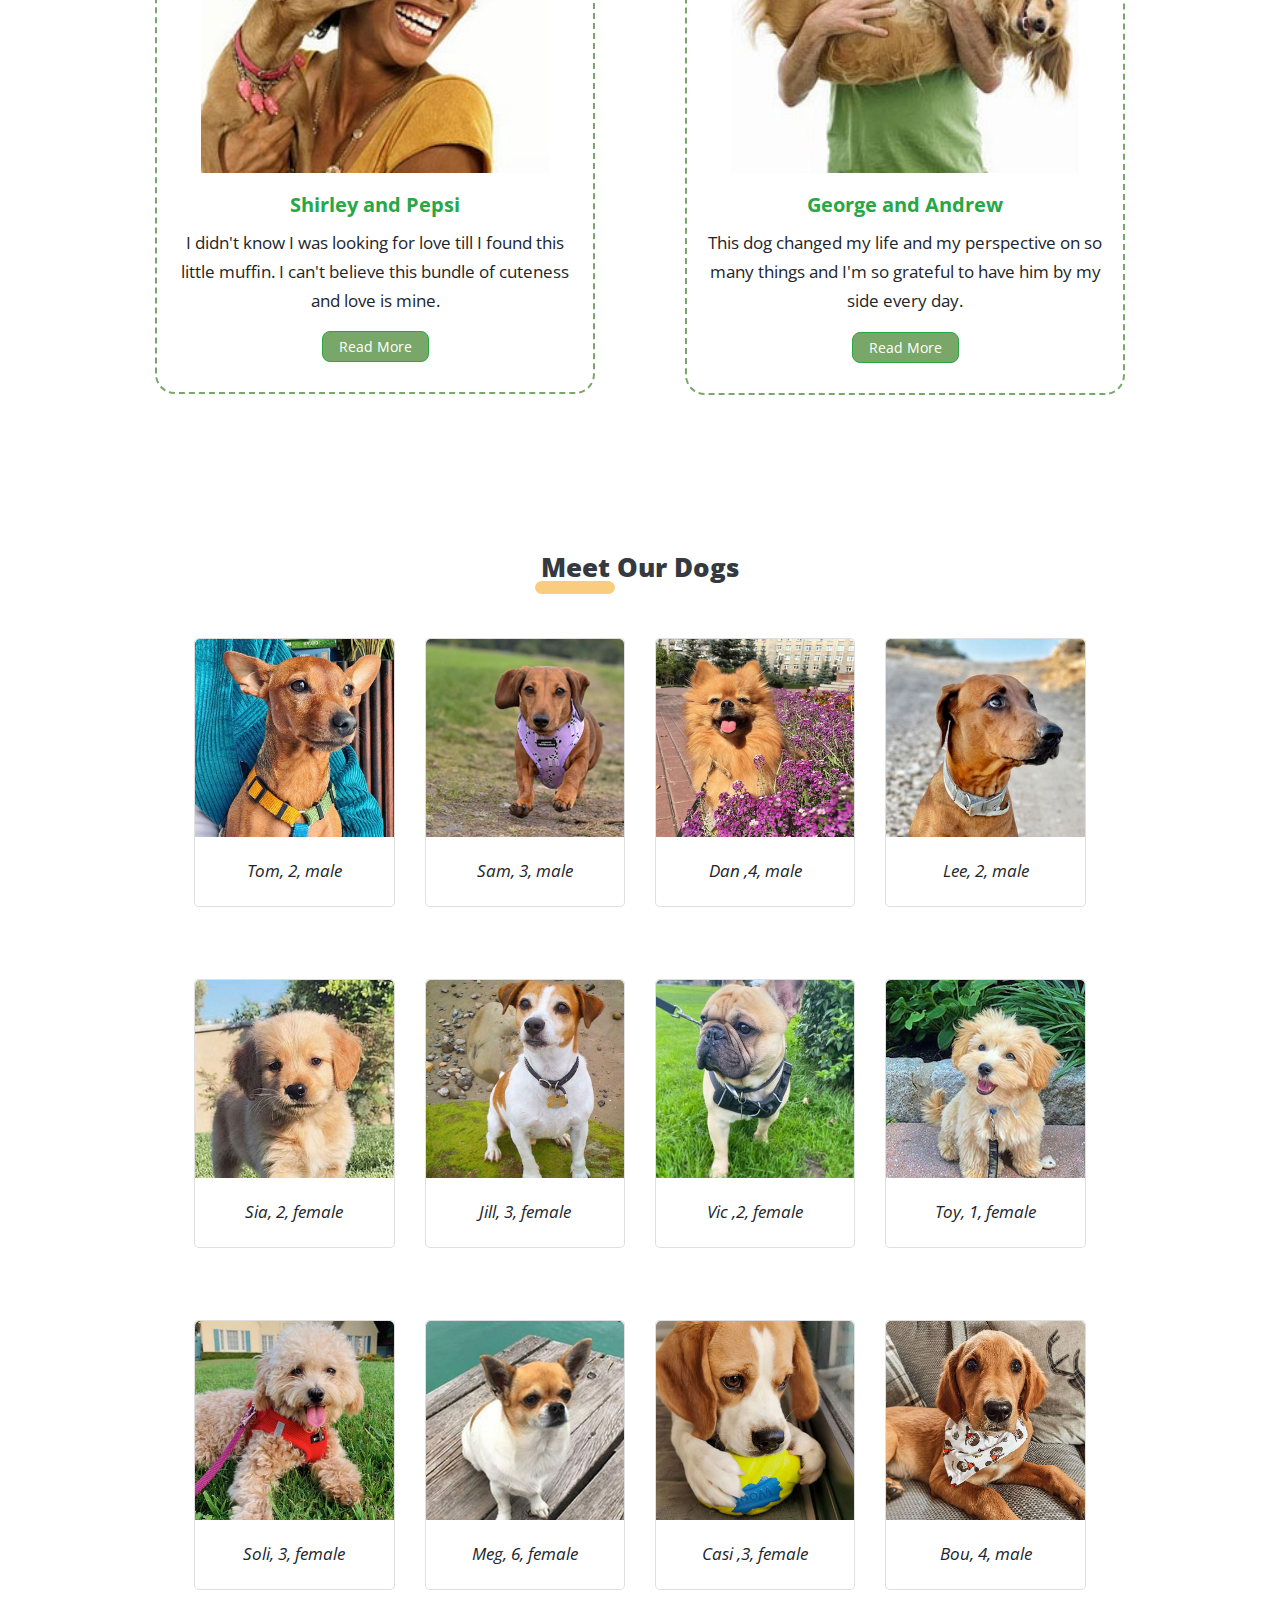
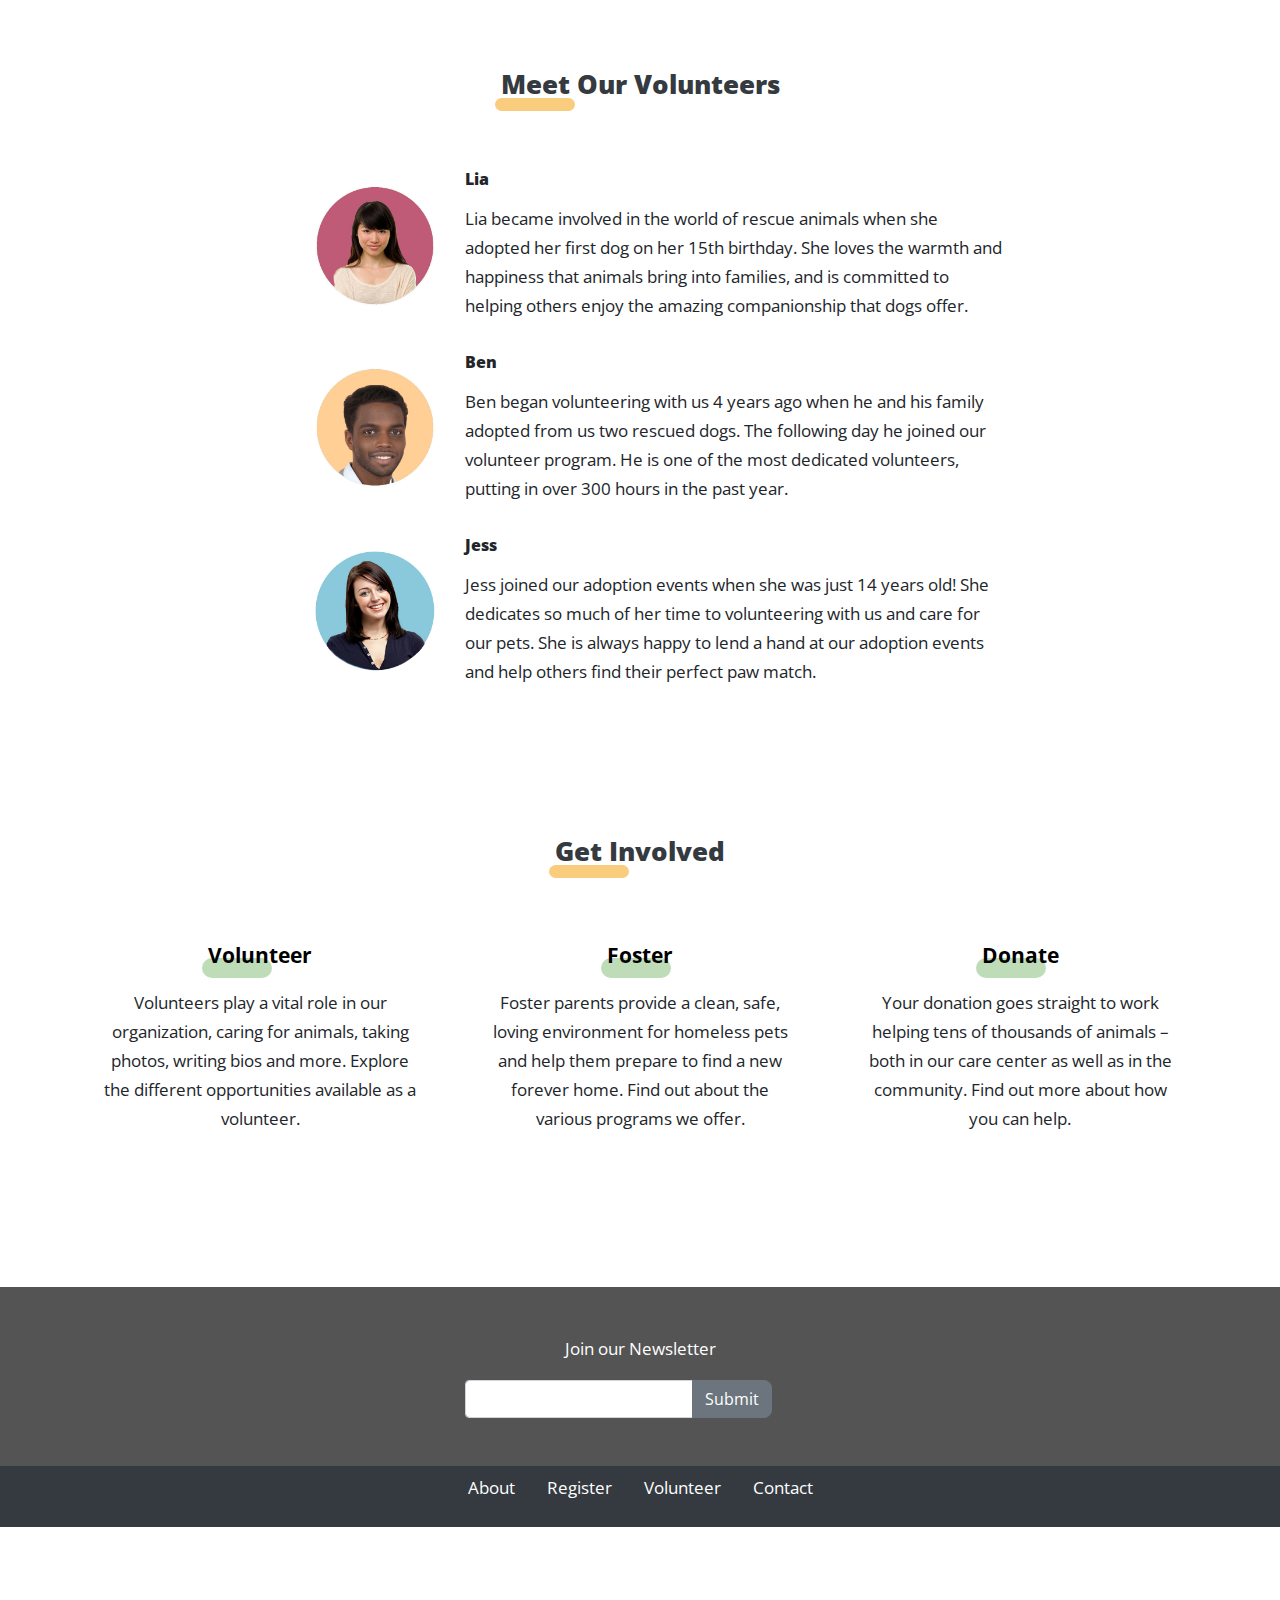
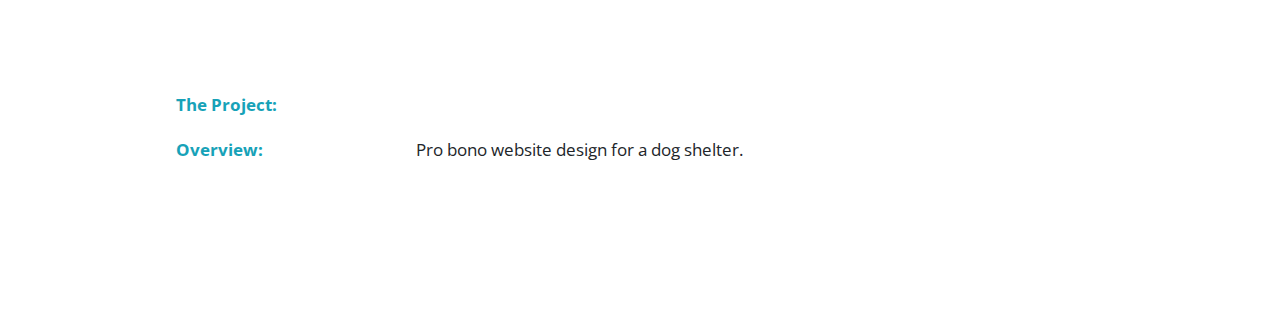
==== commit b28caf52: "Update index.html" ====
--- a/adopt/index.html
+++ b/adopt/index.html
@@ -25,7 +25,7 @@
     </button>
     <div class="collapse navbar-collapse" id="navbarNavAltMarkup">
       <div class="navbar-nav ml-auto mr-3">
-        <a class="nav-item nav-link" href="#">Info</a>
+        <a class="nav-item nav-link" href="#info">Info</a>
         <a class="nav-item nav-link" href="#">Register</a>
         <a class="nav-item nav-link" href="#">Volunteer</a>
 
@@ -43,7 +43,7 @@
 
 
 
-  <section id="about">
+  <section id="info">
     <div class="container text-center mt-5">
       <!-- <h4>The Only App You Need</h4> -->
       <div class="row mt-3">
--- a/adopt/style.css
+++ b/adopt/style.css
@@ -13,7 +13,7 @@
 .title3 {
   font-weight: bold;
   color: #000000;
-  font-size: 1.4rem;
+  font-size: 1.3rem;
 }
 
 
@@ -23,7 +23,7 @@
     margin-top: 20px;
     margin-left: -6px;
     width: 70px;
-    border-bottom: 8px solid rgba(96,167,80,0.4);
+    border-bottom: 20px solid rgba(96,167,80,0.4);
     z-index: -1;
     border-radius: 50px;
 }
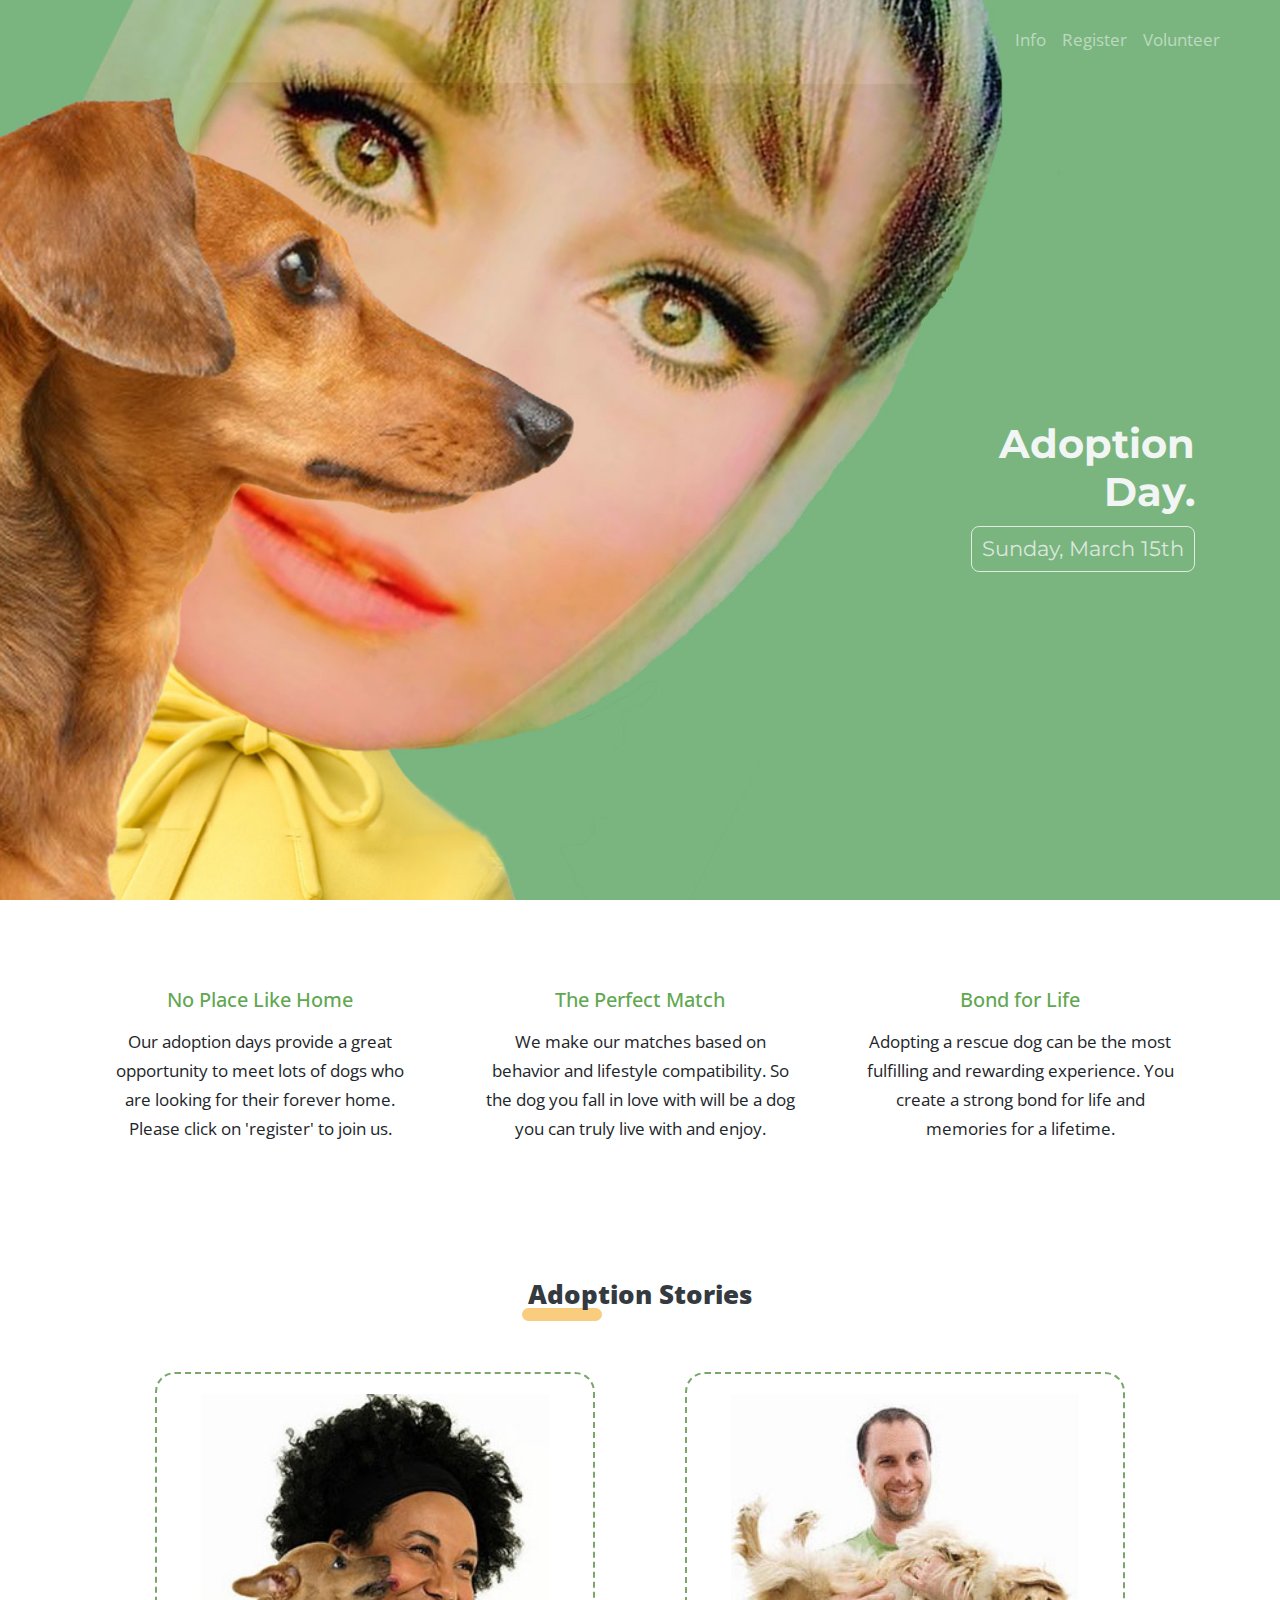
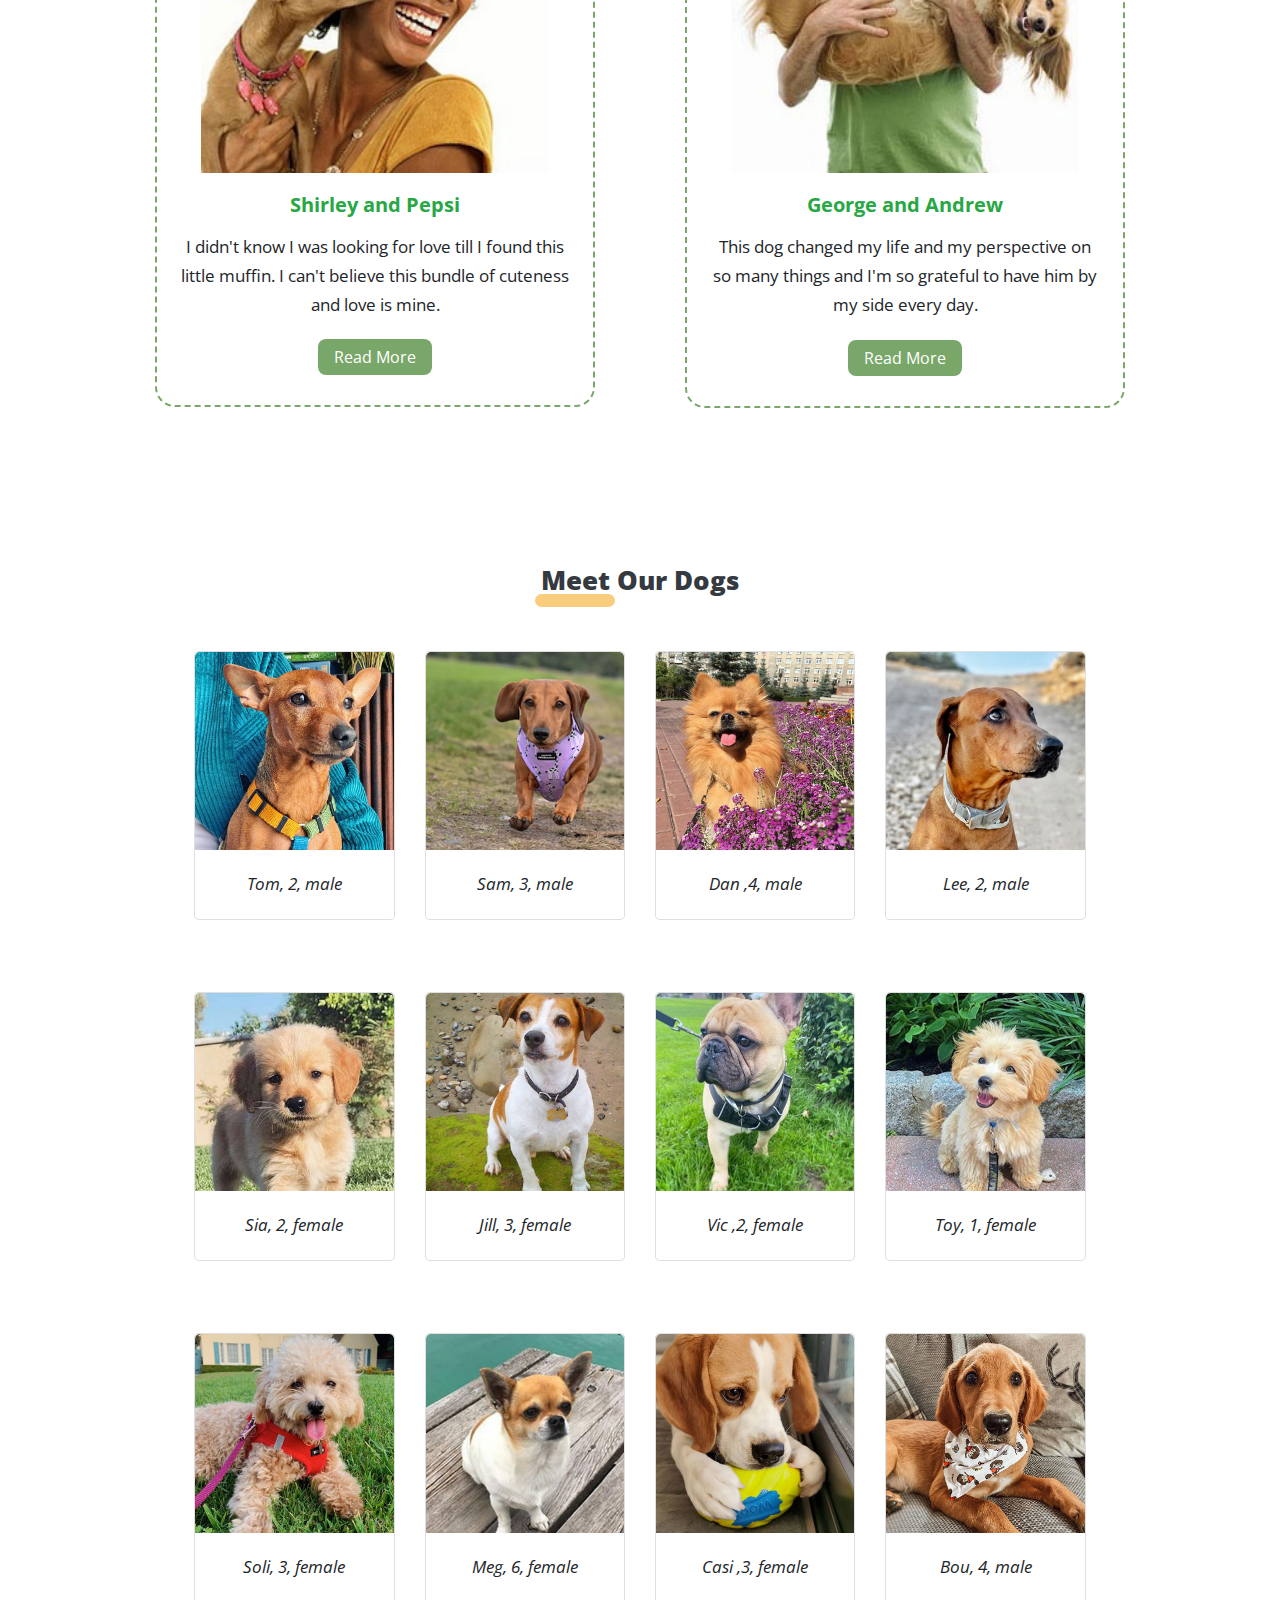
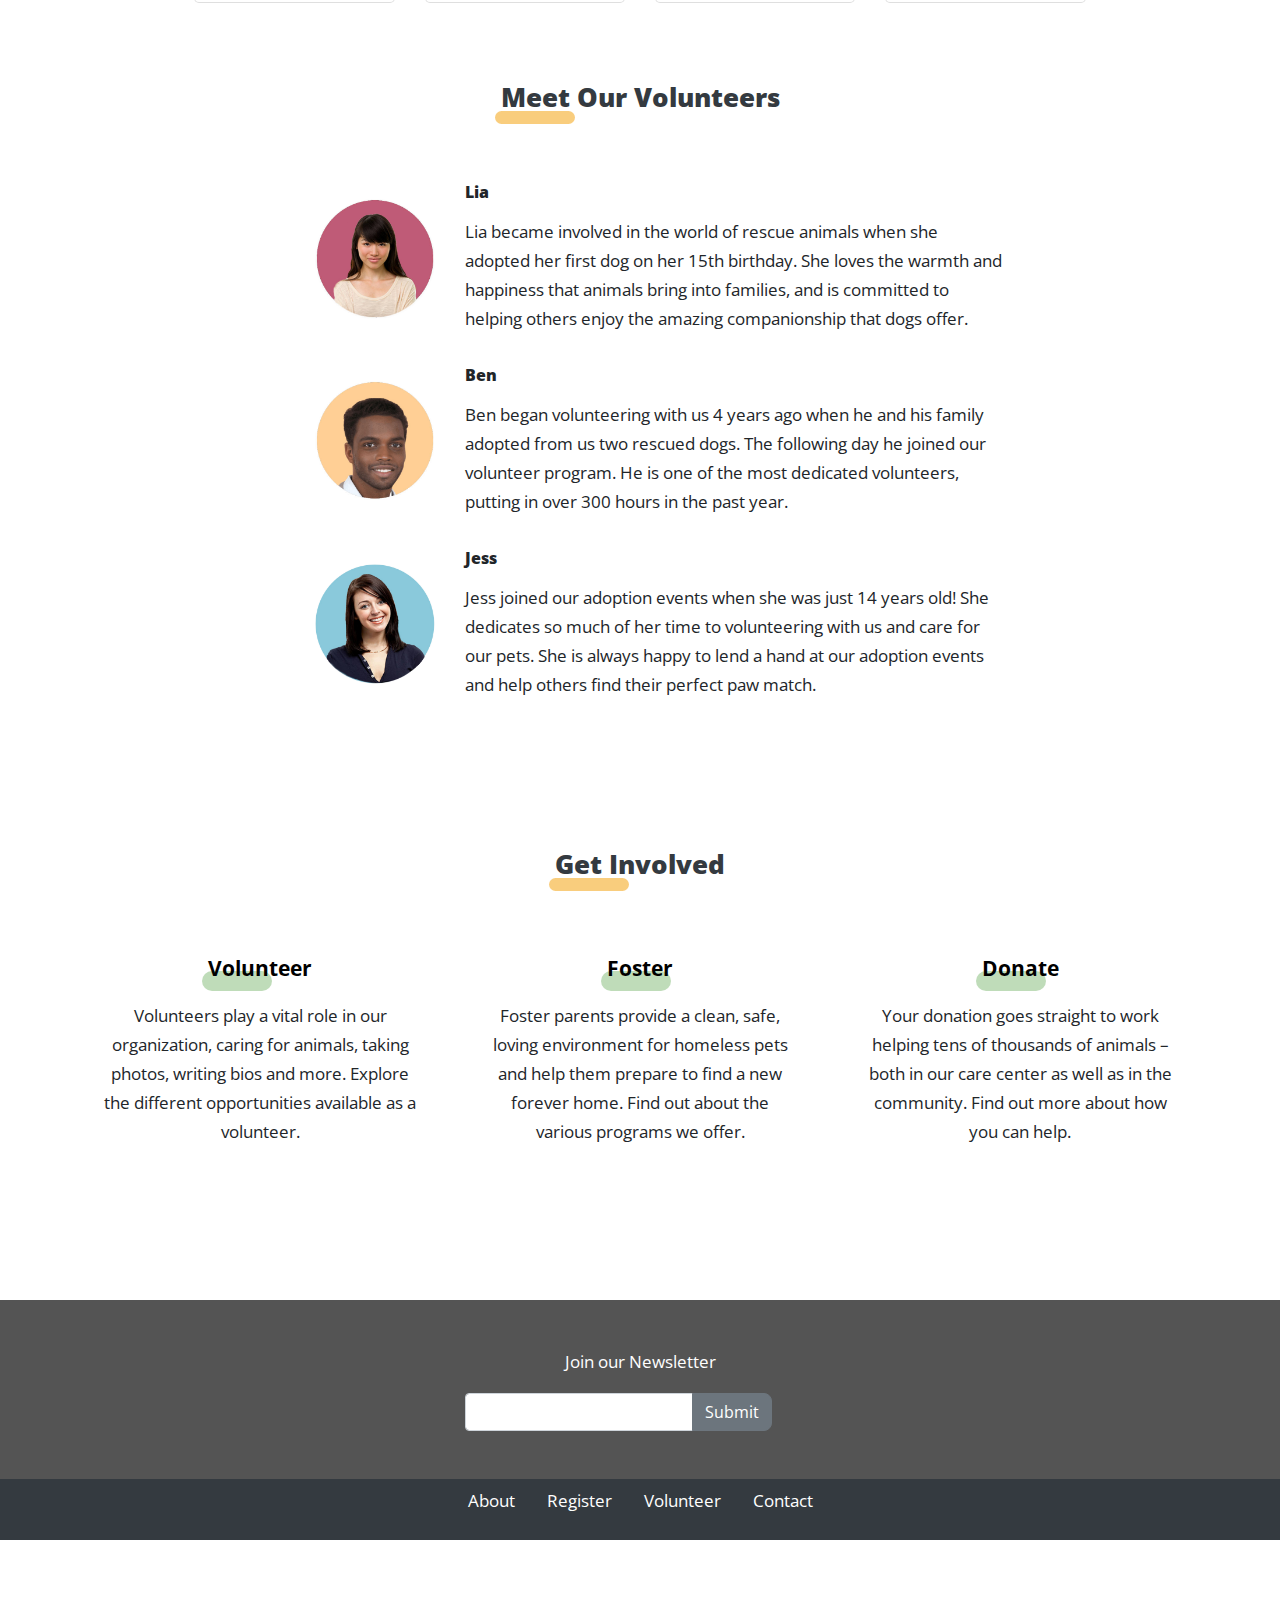
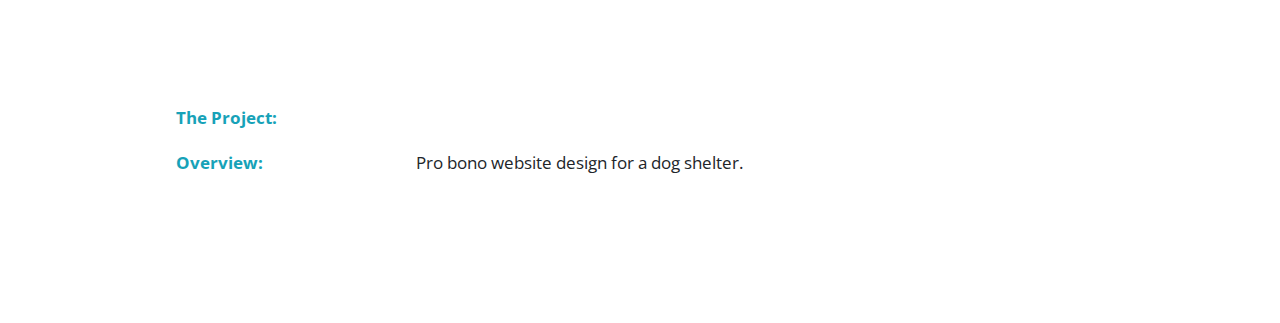
==== commit 9cd7972c: "Update index.html" ====
--- a/adopt/index.html
+++ b/adopt/index.html
@@ -49,17 +49,17 @@
       <div class="row mt-3">
         <div class="col-sm-4 p-3">
           <i class="fas fa-home fa-2x"></i>
-          <h5 class="title pt-2">No Place Like Home</h5>
+          <h5 class="title2 pt-2">No Place Like Home</h5>
           <p class="para pt-2">Our adoption days provide a great opportunity to meet lots of dogs who are looking for their forever home. Please click on 'register' to join us.</p>
         </div>
         <div class="col-sm-4 p-3">
           <i class="fas fa-paw fa-2x"></i>
-          <h5 class="title pt-2">The Perfect Match</h5>
+          <h5 class="title2 pt-2">The Perfect Match</h5>
           <p class="para pt-2">We make our matches based on behavior and lifestyle compatibility. So the dog you fall in love with will be a dog you can truly live with and enjoy.</p>
         </div>
         <div class="col-sm-4 p-3">
           <i class="fas fa-bone fa-2x"></i>
-          <h5 class="title pt-2">Bond for Life</h5>
+          <h5 class="title2 pt-2">Bond for Life</h5>
           <p class="para pt-2">Adopting a rescue dog can be the most fulfilling and rewarding experience. You create a strong bond for life and memories for a lifetime.</p>
         </div>
       </div>
@@ -76,8 +76,8 @@
             <img src="img/dog1.jpg" class="card-img-top" alt="">
             <div class="card-body">
               <h5 class="card-title text-success">Shirley and Pepsi </h5>
-              <p class="card-text">I didn't know I was looking for love till I found this little muffin. I can't believe this bundle of cuteness and love is mine.</p>
-              <a href="javascript:void(0)" class="btn btn-sm btn-outline-success pl-3 pr-3">Read More</a>
+              <p class="card-text p-1">I didn't know I was looking for love till I found this little muffin. I can't believe this bundle of cuteness and love is mine.</p>
+              <a href="javascript:void(0)" class="btn btn-md border-0 btn-outline-success pl-3 pr-3">Read More</a>
             </div>
           </div>
         </div>
@@ -86,8 +86,8 @@
             <img src="img/dog3.jpg" class="card-img-top text-center" alt="">
             <div class="card-body">
               <h5 class="card-title text-success">George and Andrew </h5>
-              <p class="card-text">This dog changed my life and my perspective on so many things and I'm so grateful to have him by my side every day.</p>
-              <a href="javascript:void(0)" class="btn btn-sm btn-outline-success pl-3 pr-3">Read More</a>
+              <p class="card-text p-1">This dog changed my life and my perspective on so many things and I'm so grateful to have him by my side every day.</p>
+              <a href="javascript:void(0)" class="btn btn-md border-0 btn-outline-success pl-3 pr-3">Read More</a>
             </div>
           </div>
         </div>
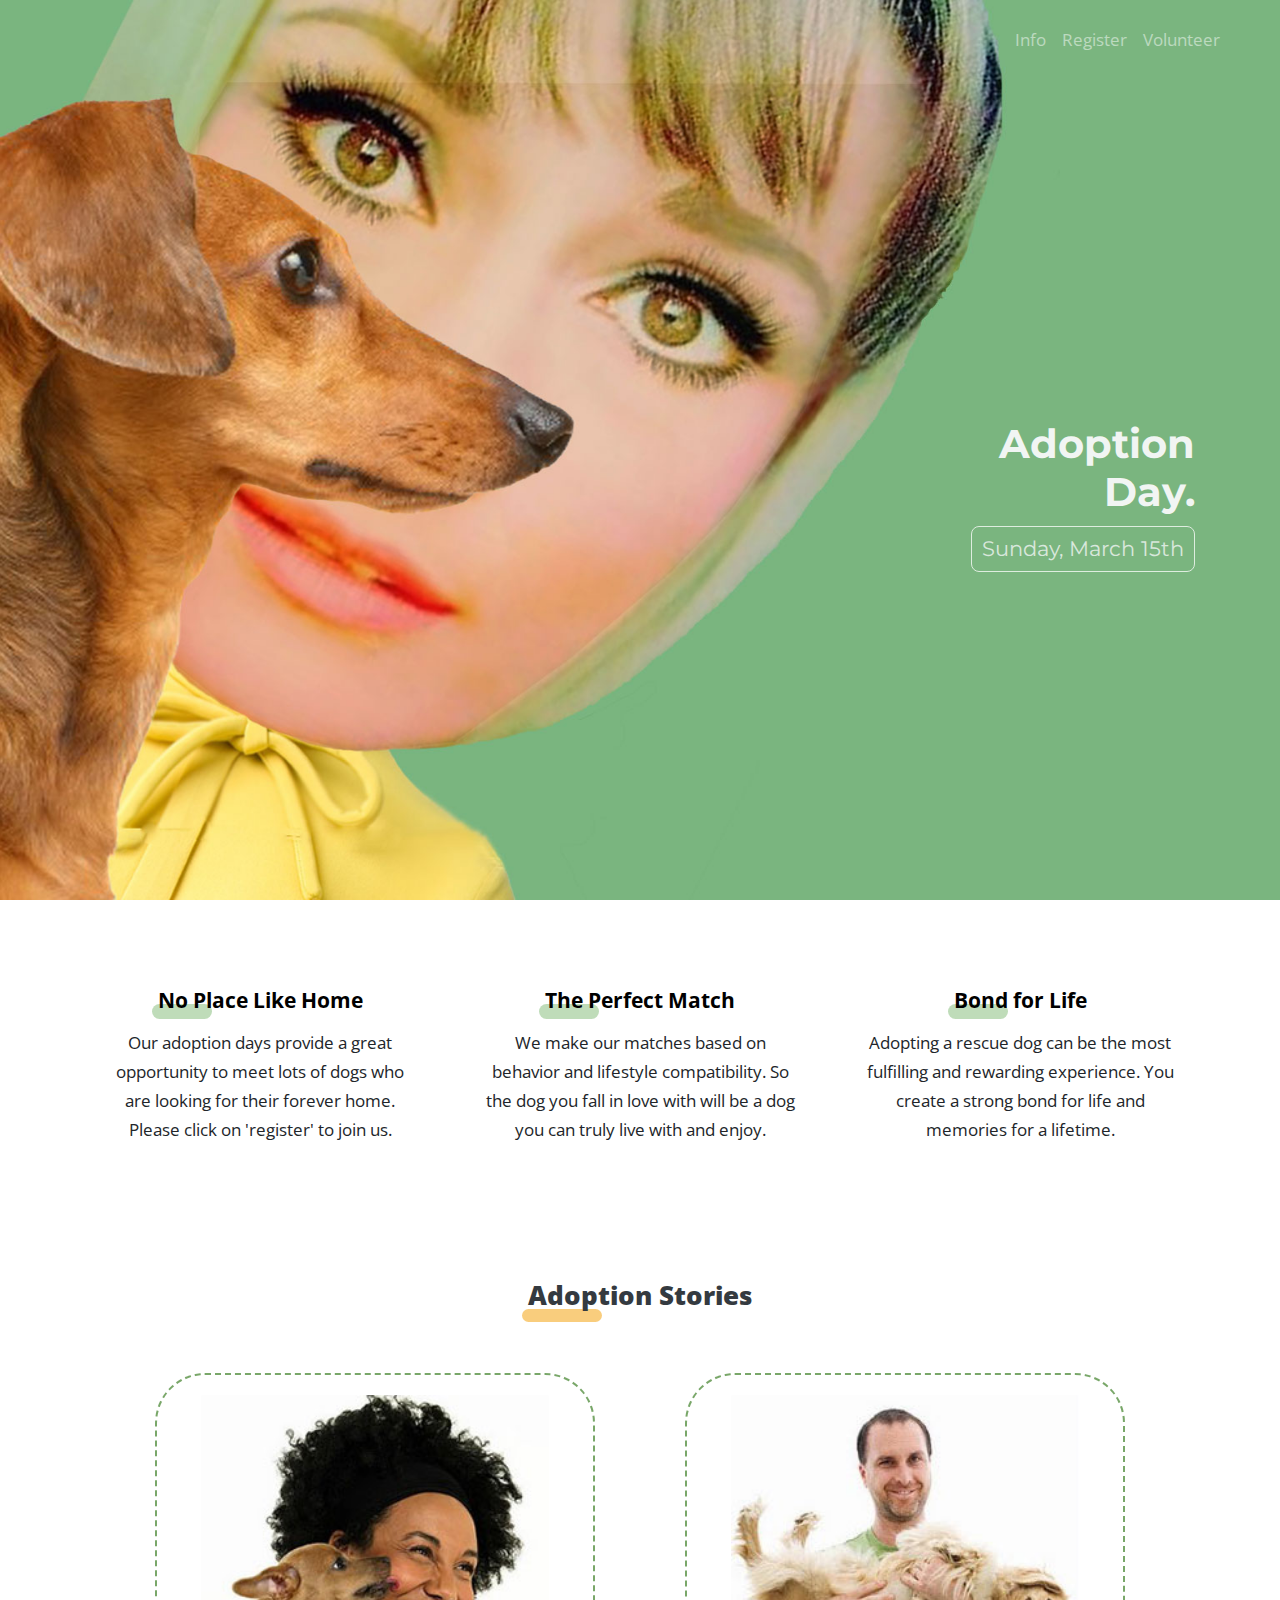
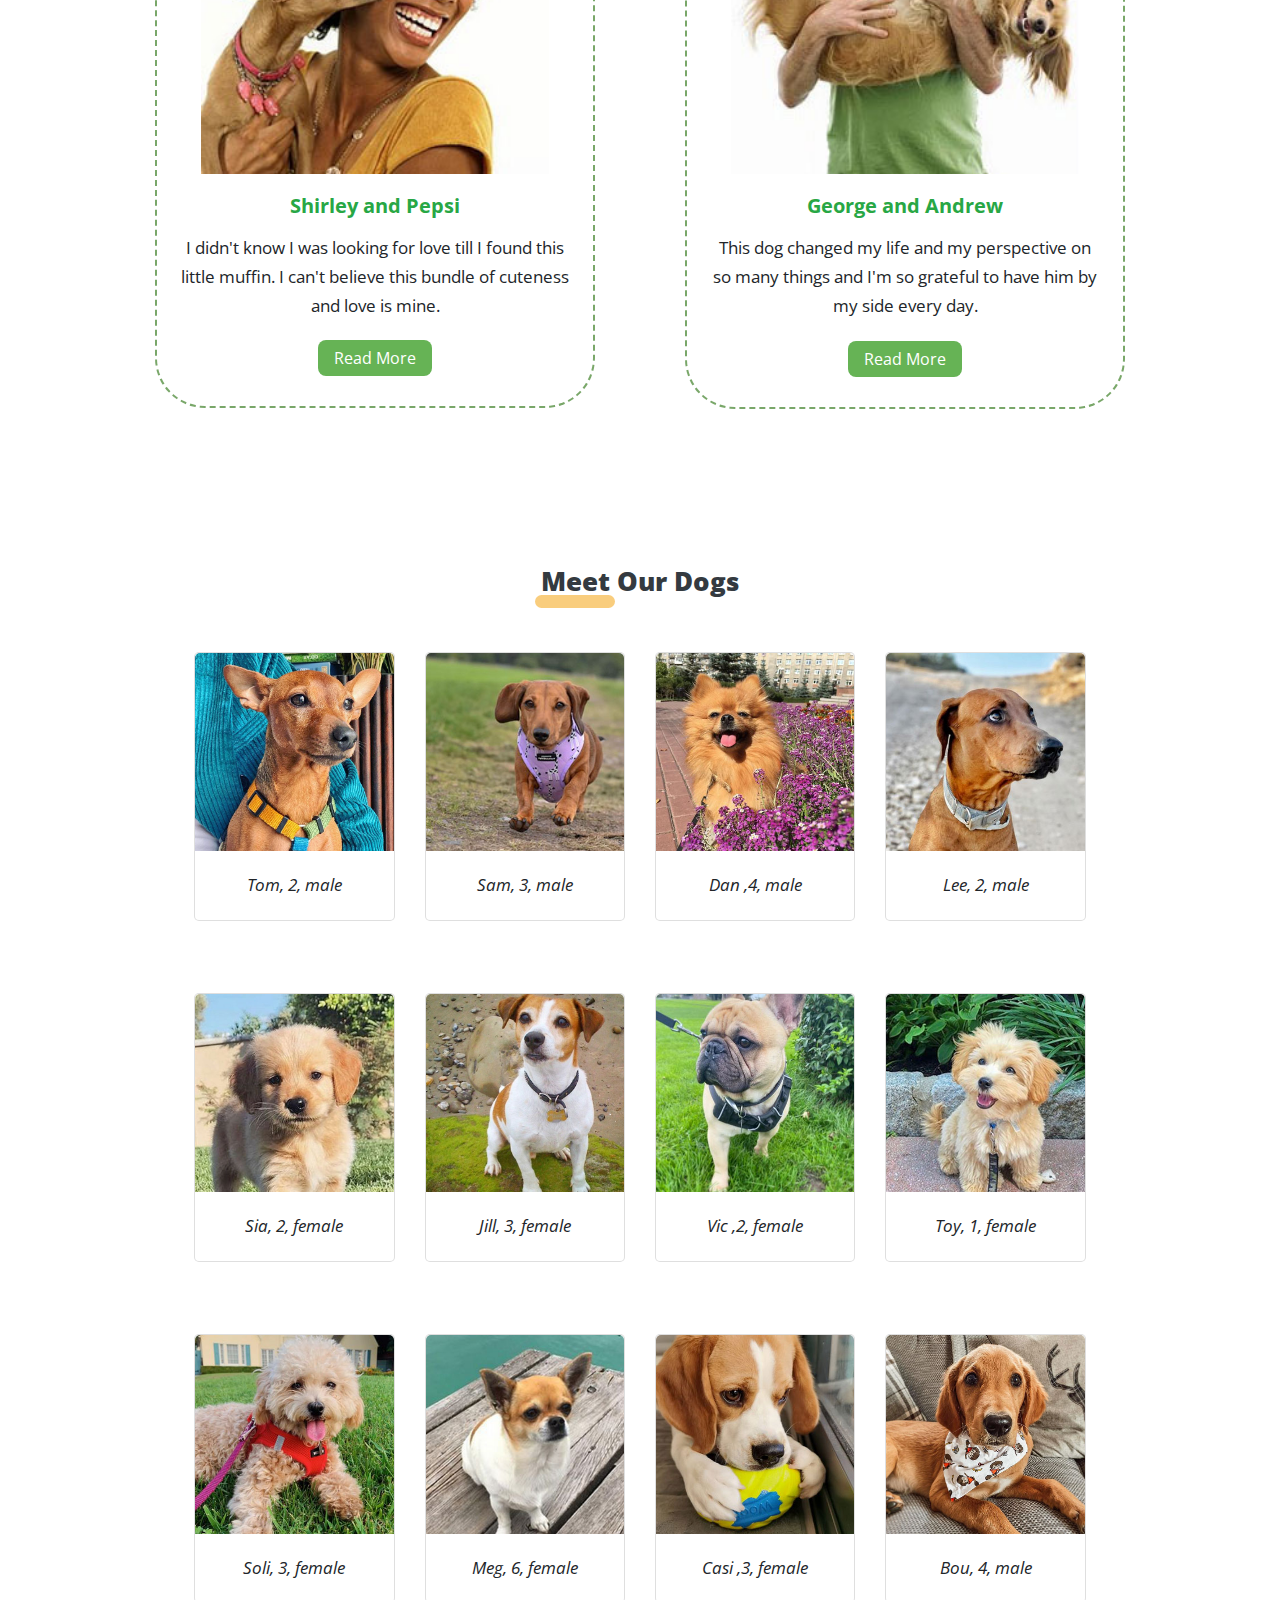
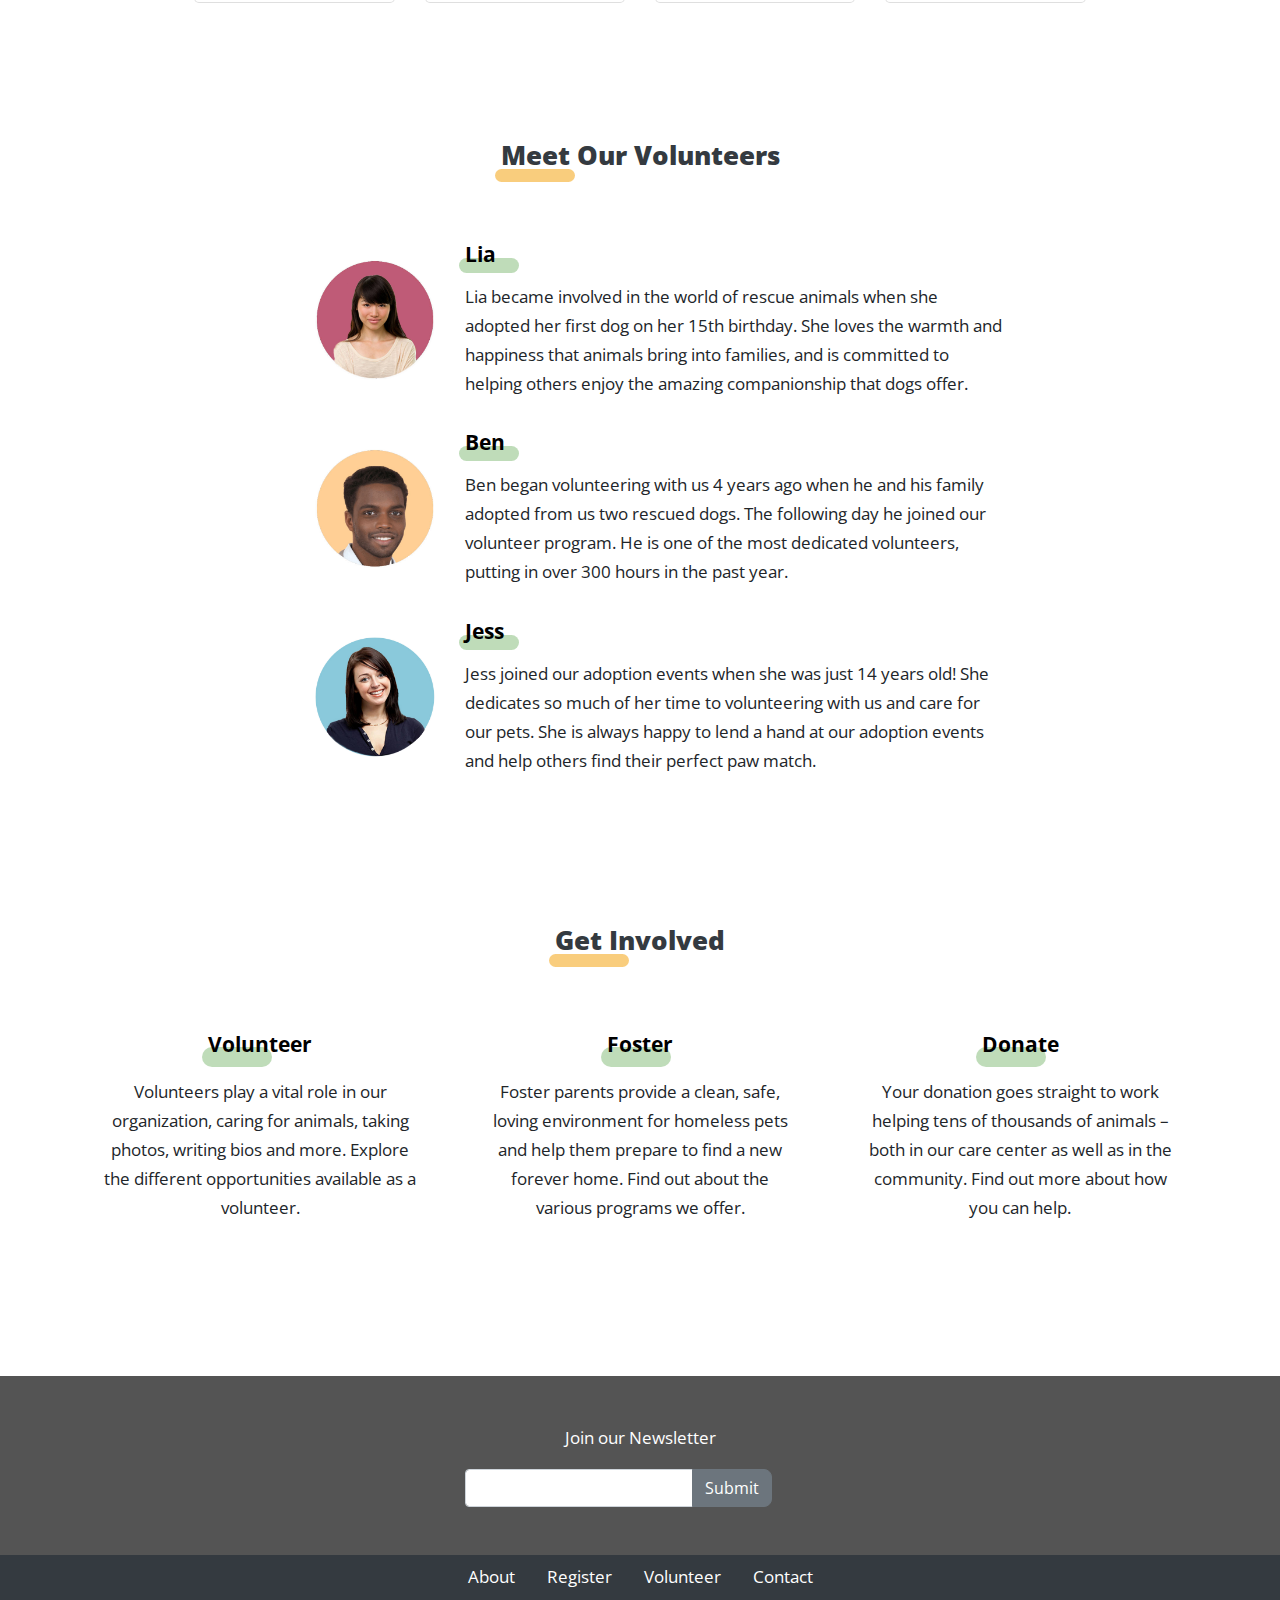
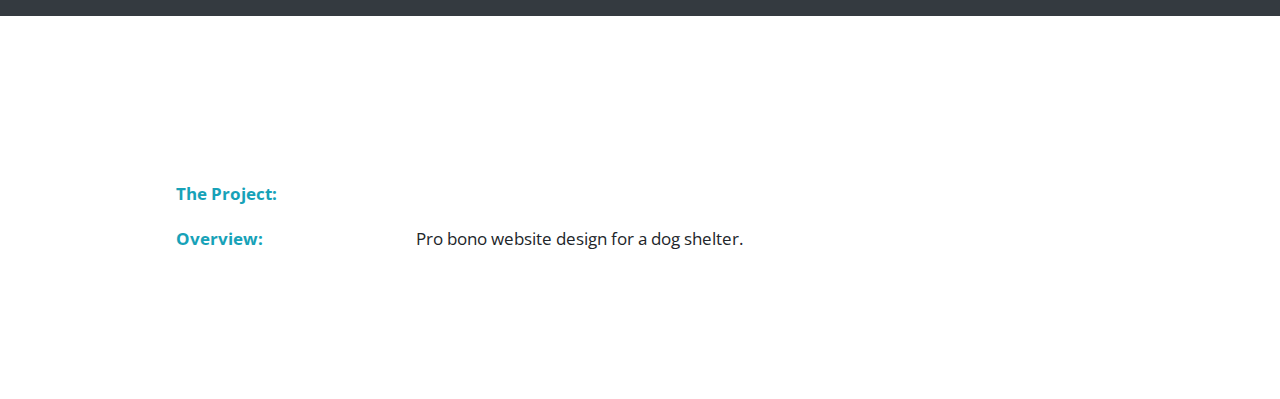
==== commit ba4d6e69: "Update index.html" ====
--- a/adopt/index.html
+++ b/adopt/index.html
@@ -212,7 +212,8 @@
         </div>
       </div>
   </section>
-
+<br>
+<br>
 
 
   <article id="page-nested" class="page-section text-reverse">
@@ -226,7 +227,7 @@
               <img class="layout-image1 img-circle img-fluid rounded-circle" src="img/vol1.jpg" alt="volunteer">
             </div>
             <div class="col-lg-6">
-              <h6 class="volunteer layout-title pt-3 pb-2">Lia</h6>
+              <h6 class="volunteer layout-title title2 pt-3 pb-2">Lia</h6>
               <p class="layout-text para">Lia became involved in the world of rescue animals when she adopted her first dog on her 15th birthday. She loves the warmth and happiness that animals bring into families, and is committed to helping others enjoy
                 the amazing companionship that dogs offer.</p>
             </div>
@@ -239,7 +240,7 @@
               <img class="layout-image1 img-circle img-fluid rounded-circle" src="img/vol2.jpg" alt="volunteer">
             </div>
             <div class="col-lg-6">
-              <h6 class="layout-title pt-3 pb-2">Ben</h6>
+              <h6 class="layout-title title2 pt-3 pb-2">Ben</h6>
               <p class="layout-text para">Ben began volunteering with us 4 years ago when he and his family adopted from us two rescued dogs. The following day he joined our volunteer program. He is one of the most dedicated volunteers, putting in over 300 hours in the past year.
               </p>
             </div>
@@ -252,7 +253,7 @@
               <img class="layout-image1 img-circle img-fluid rounded-circle" src="img/vol3.jpg" alt="volunteer">
             </div>
             <div class="col-lg-6">
-              <h6 class="layout-title pt-3 pb-2">Jess</h6>
+              <h6 class="layout-title title2 pt-3 pb-2">Jess</h6>
               <p class="layout-text para">Jess joined our adoption events when she was just 14 years old! She dedicates so much of her time to volunteering with us and care for our pets. She is always happy to lend a hand at our adoption events and help others find their perfect paw match.
               </p>
             </div>
--- a/adopt/style.css
+++ b/adopt/style.css
@@ -15,6 +15,8 @@
   color: #000000;
   font-size: 1.3rem;
 }
+
+
 
 
 .title3::before {
@@ -28,7 +30,23 @@
     border-radius: 50px;
 }
 
-
+.title2 {
+  font-weight: bold;
+  color: #000000;
+  font-size: 1.3rem;
+}
+
+
+.title2::before {
+    content: "";
+    position: absolute;
+    margin-top: 16px;
+    margin-left: -6px;
+    width: 60px;
+    border-bottom: 15px solid rgba(96,167,80,0.4);
+    z-index: -1;
+    border-radius: 50px;
+}
 
 .navbar {
   position: absolute;
@@ -59,22 +77,22 @@
 
 div.card {
 border: 2px dashed #79a769;
-border-radius: 20px;
+border-radius: 50px;
 }
 
 .fas, h5 {
-color: #60a750;
+color: #72b962;
 }
 
 
 .btn-outline-success {
-    background-color: #79a769 !important;
+    background-color: #66b355 !important;
     color: #fff;
 
 }
 
 .btn-outline-success:active {
-  background-color: #f7c05c !important;
+  background-color: #66b355 !important;
 border: none !important;
 }
 
@@ -180,6 +198,8 @@
   width: 80%;
 }
 
+
+
 #page-media .layout-image {
   max-width: 300px;
 }
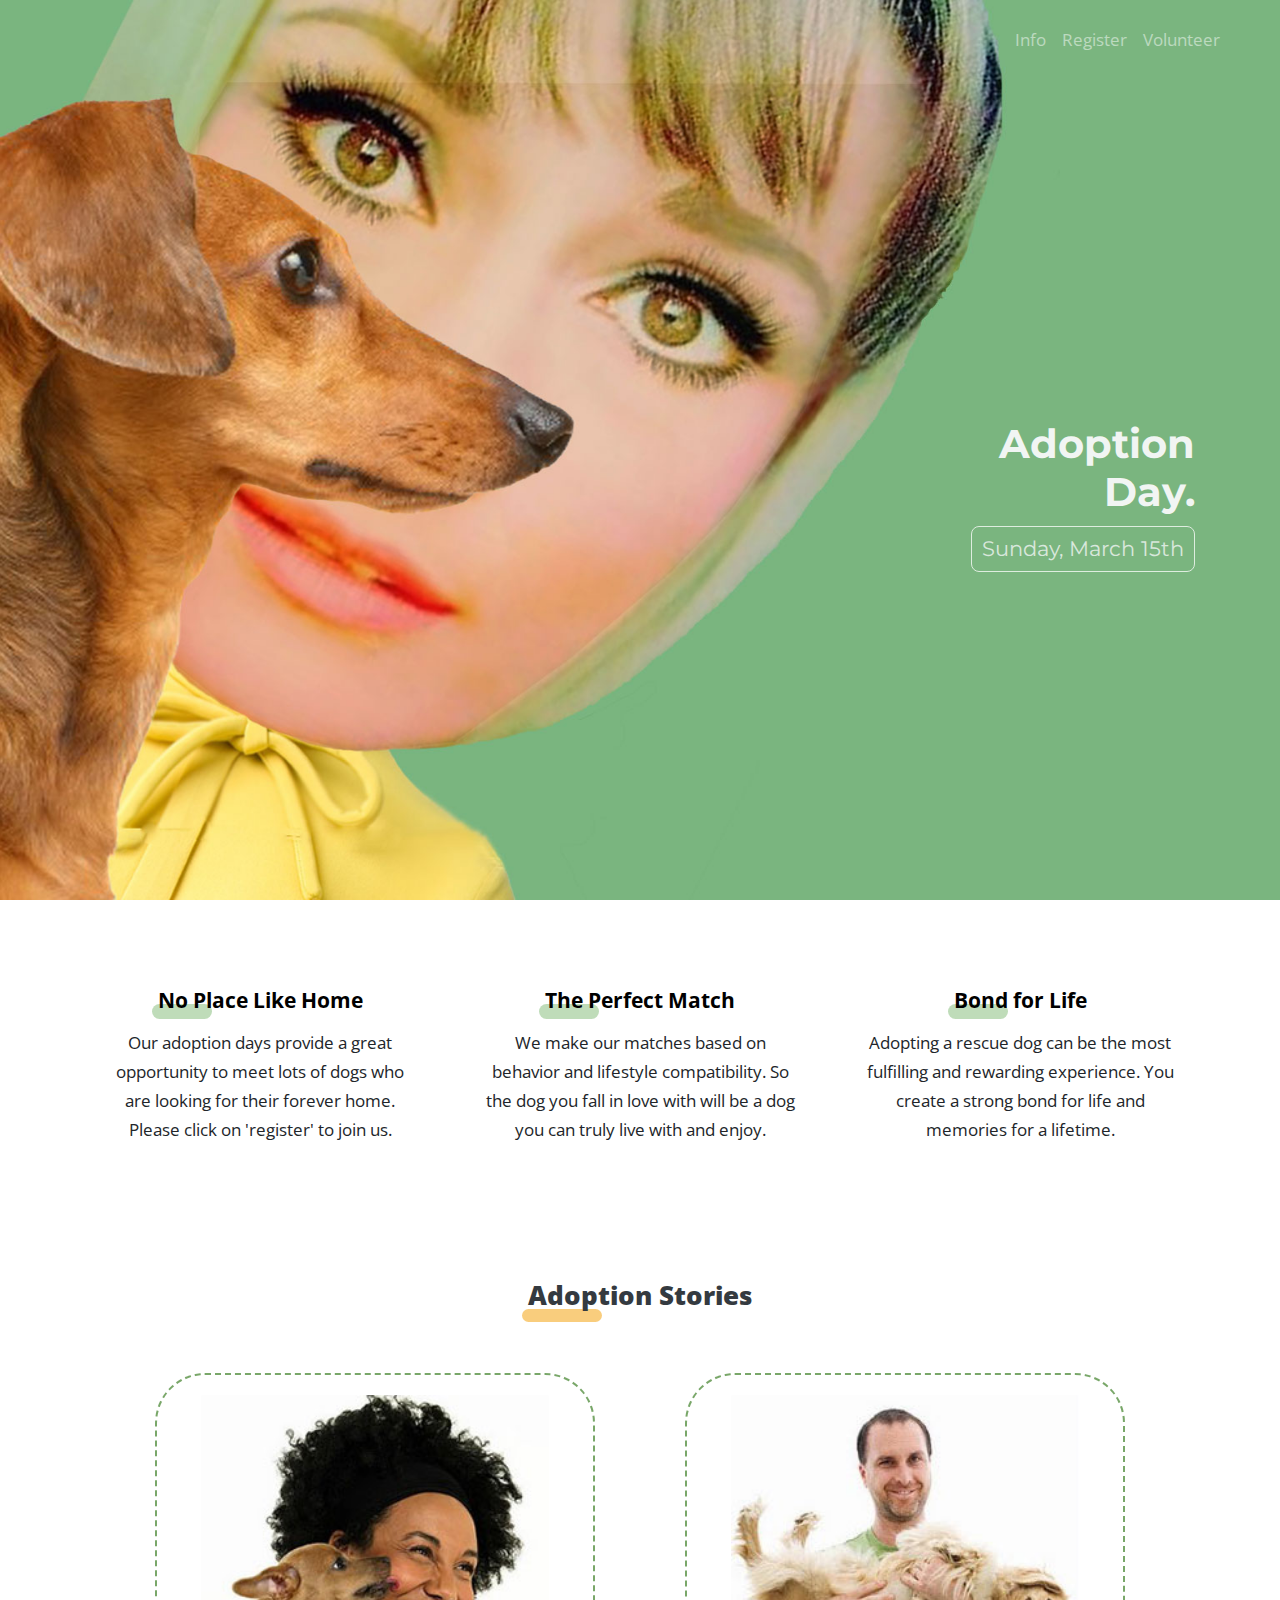
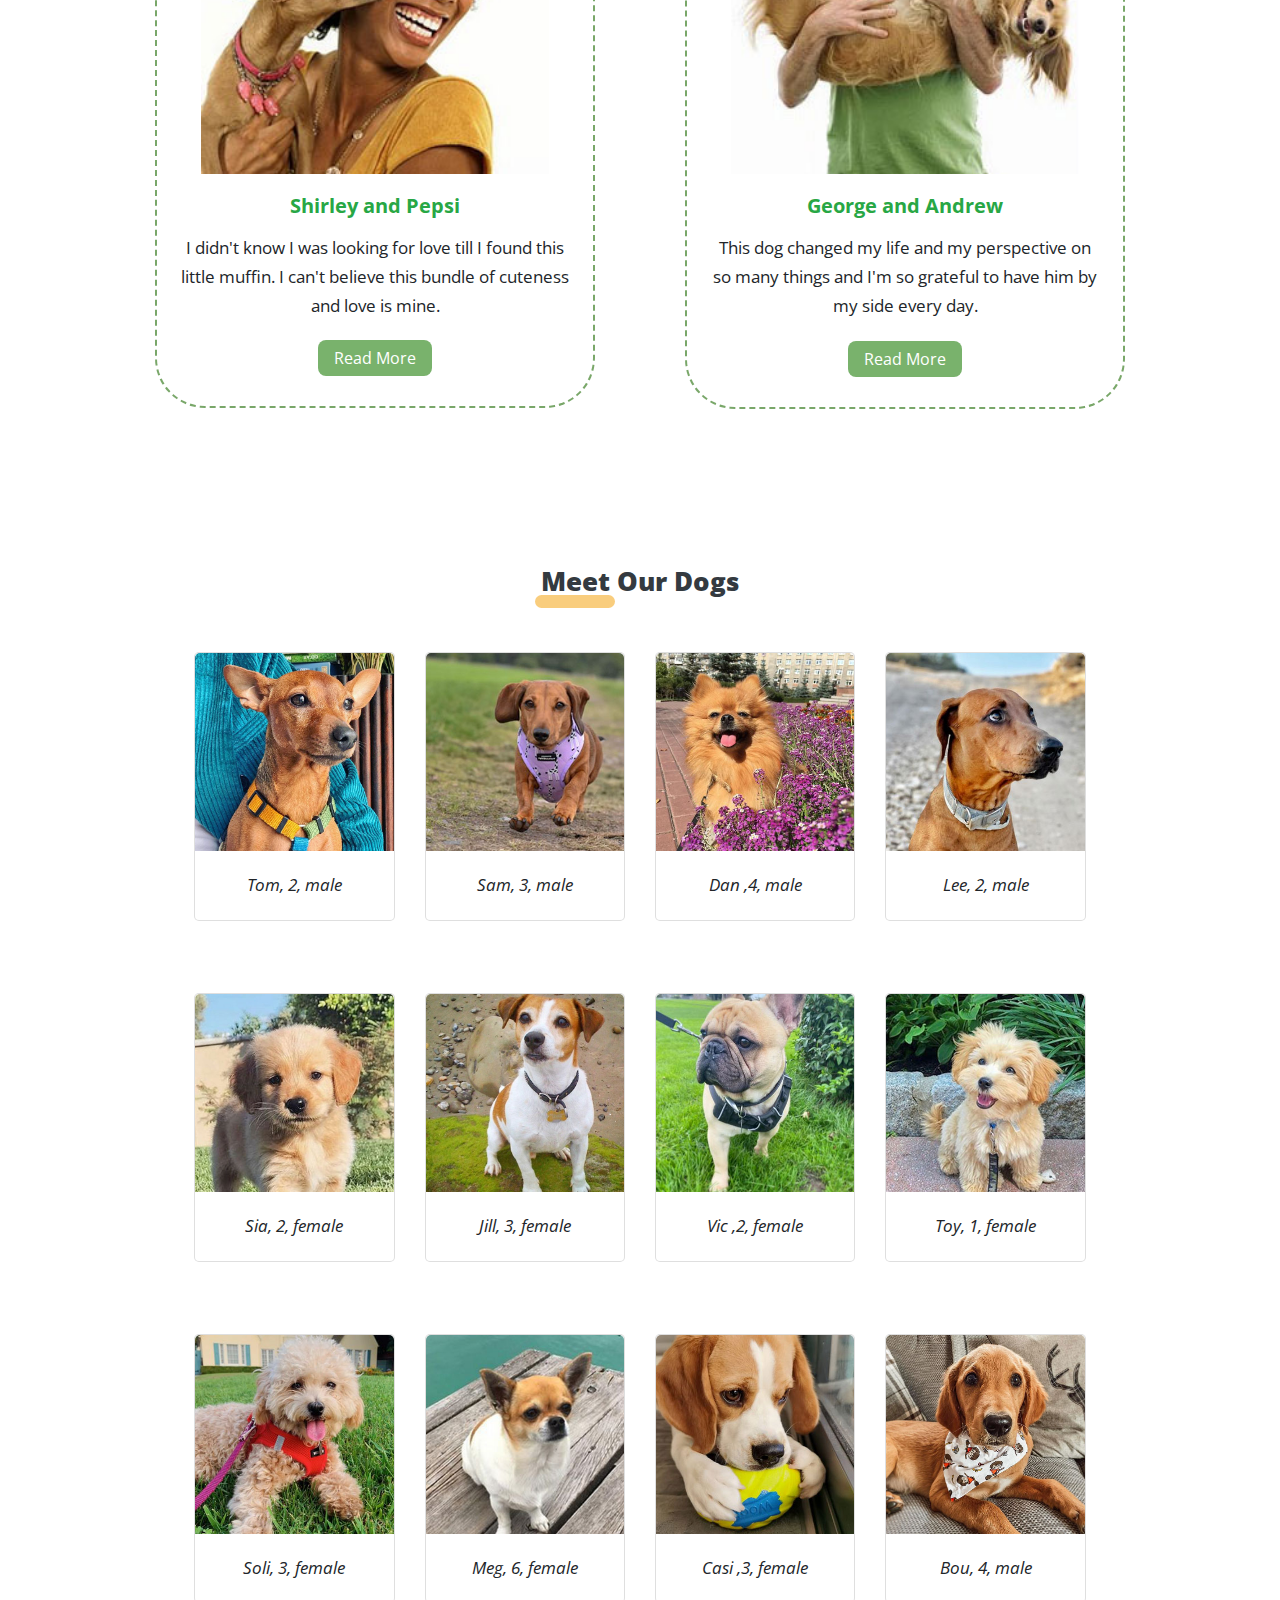
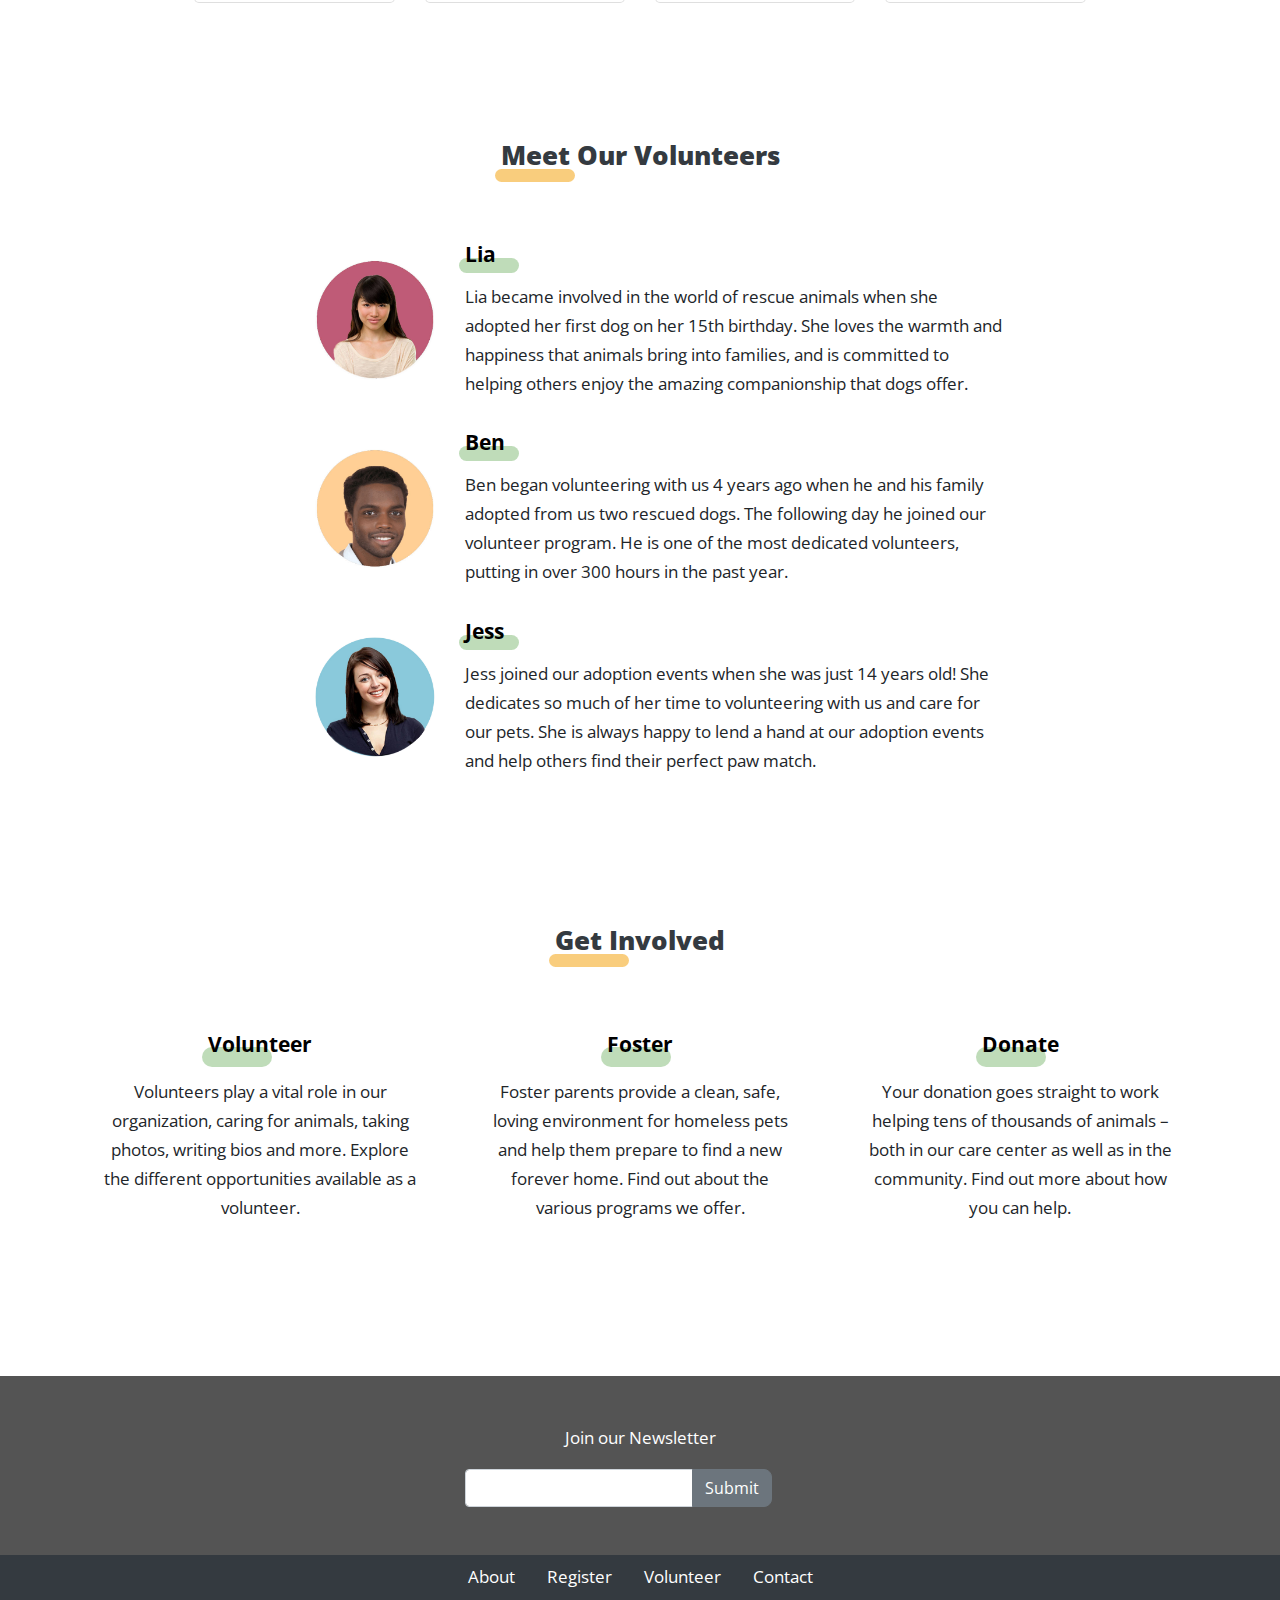
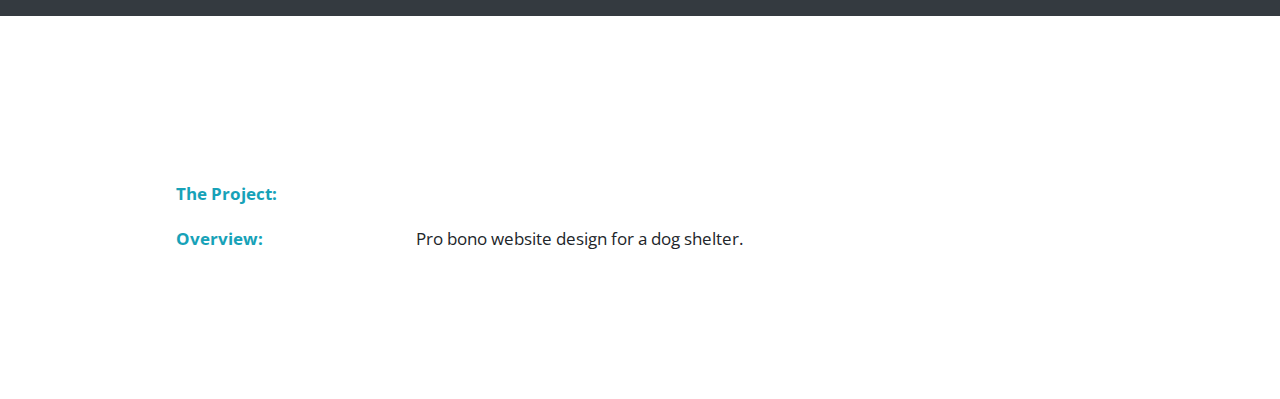
==== commit bdc68705: "Update index.html" ====
--- a/adopt/index.html
+++ b/adopt/index.html
@@ -2,6 +2,19 @@
 <html lang="en">
 
 <head>
+  <!-- Global site tag (gtag.js) - Google Analytics -->
+  <script async src="https://www.googletagmanager.com/gtag/js?id=UA-180947568-1"></script>
+  <script>
+    window.dataLayer = window.dataLayer || [];
+
+    function gtag() {
+      dataLayer.push(arguments);
+    }
+    gtag('js', new Date());
+
+    gtag('config', 'UA-180947568-1');
+  </script>
+
   <!-- Required meta tags -->
   <meta charset="utf-8">
   <meta name="viewport" content="width=device-width, initial-scale=1, shrink-to-fit=no">
@@ -48,17 +61,17 @@
       <!-- <h4>The Only App You Need</h4> -->
       <div class="row mt-3">
         <div class="col-sm-4 p-3">
-          <i class="fas fa-home fa-2x"></i>
+          <!-- <i class="fas fa-home fa-2x"></i> -->
           <h5 class="title2 pt-2">No Place Like Home</h5>
           <p class="para pt-2">Our adoption days provide a great opportunity to meet lots of dogs who are looking for their forever home. Please click on 'register' to join us.</p>
         </div>
         <div class="col-sm-4 p-3">
-          <i class="fas fa-paw fa-2x"></i>
+          <!-- <i class="fas fa-paw fa-2x"></i> -->
           <h5 class="title2 pt-2">The Perfect Match</h5>
           <p class="para pt-2">We make our matches based on behavior and lifestyle compatibility. So the dog you fall in love with will be a dog you can truly live with and enjoy.</p>
         </div>
         <div class="col-sm-4 p-3">
-          <i class="fas fa-bone fa-2x"></i>
+          <!-- <i class="fas fa-bone fa-2x"></i> -->
           <h5 class="title2 pt-2">Bond for Life</h5>
           <p class="para pt-2">Adopting a rescue dog can be the most fulfilling and rewarding experience. You create a strong bond for life and memories for a lifetime.</p>
         </div>
--- a/adopt/style.css
+++ b/adopt/style.css
@@ -81,12 +81,12 @@
 }
 
 .fas, h5 {
-color: #72b962;
+color: #79b26c;
 }
 
 
 .btn-outline-success {
-    background-color: #66b355 !important;
+    background-color: #79b26c !important;
     color: #fff;
 
 }
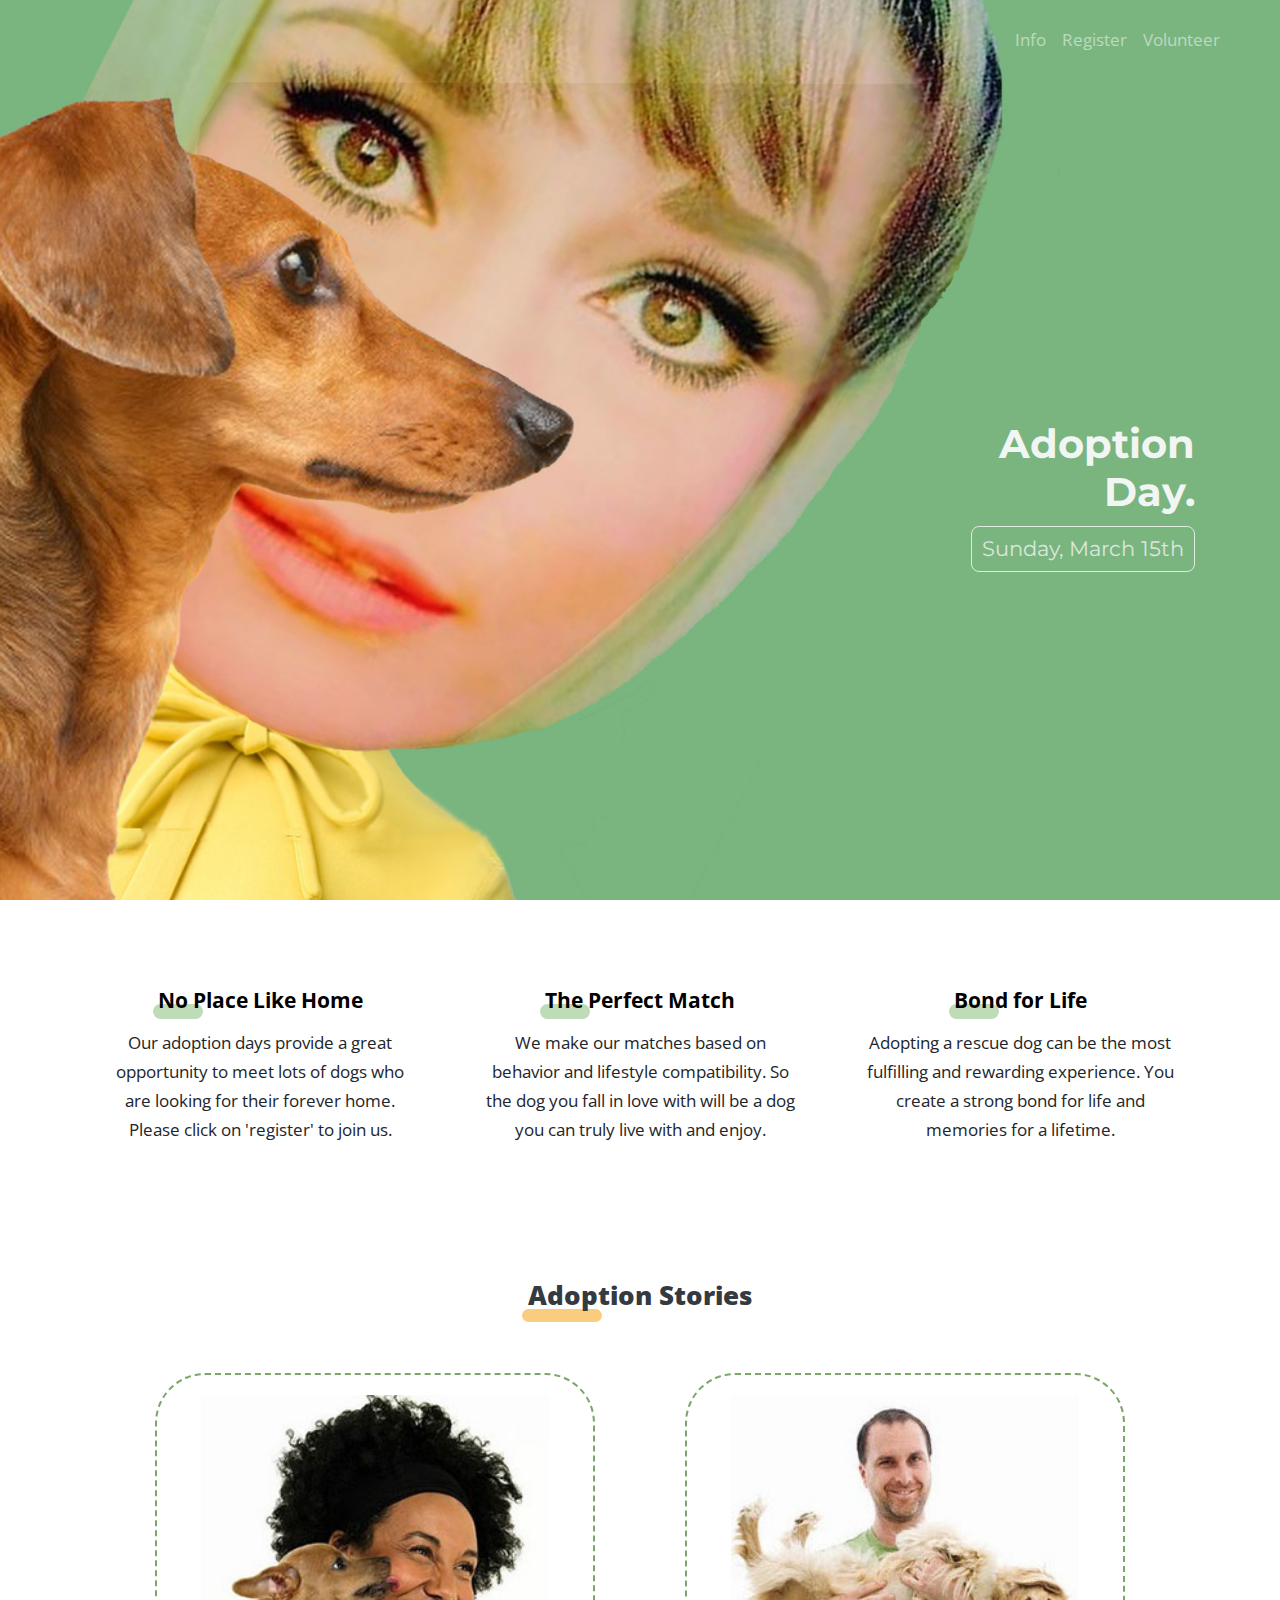
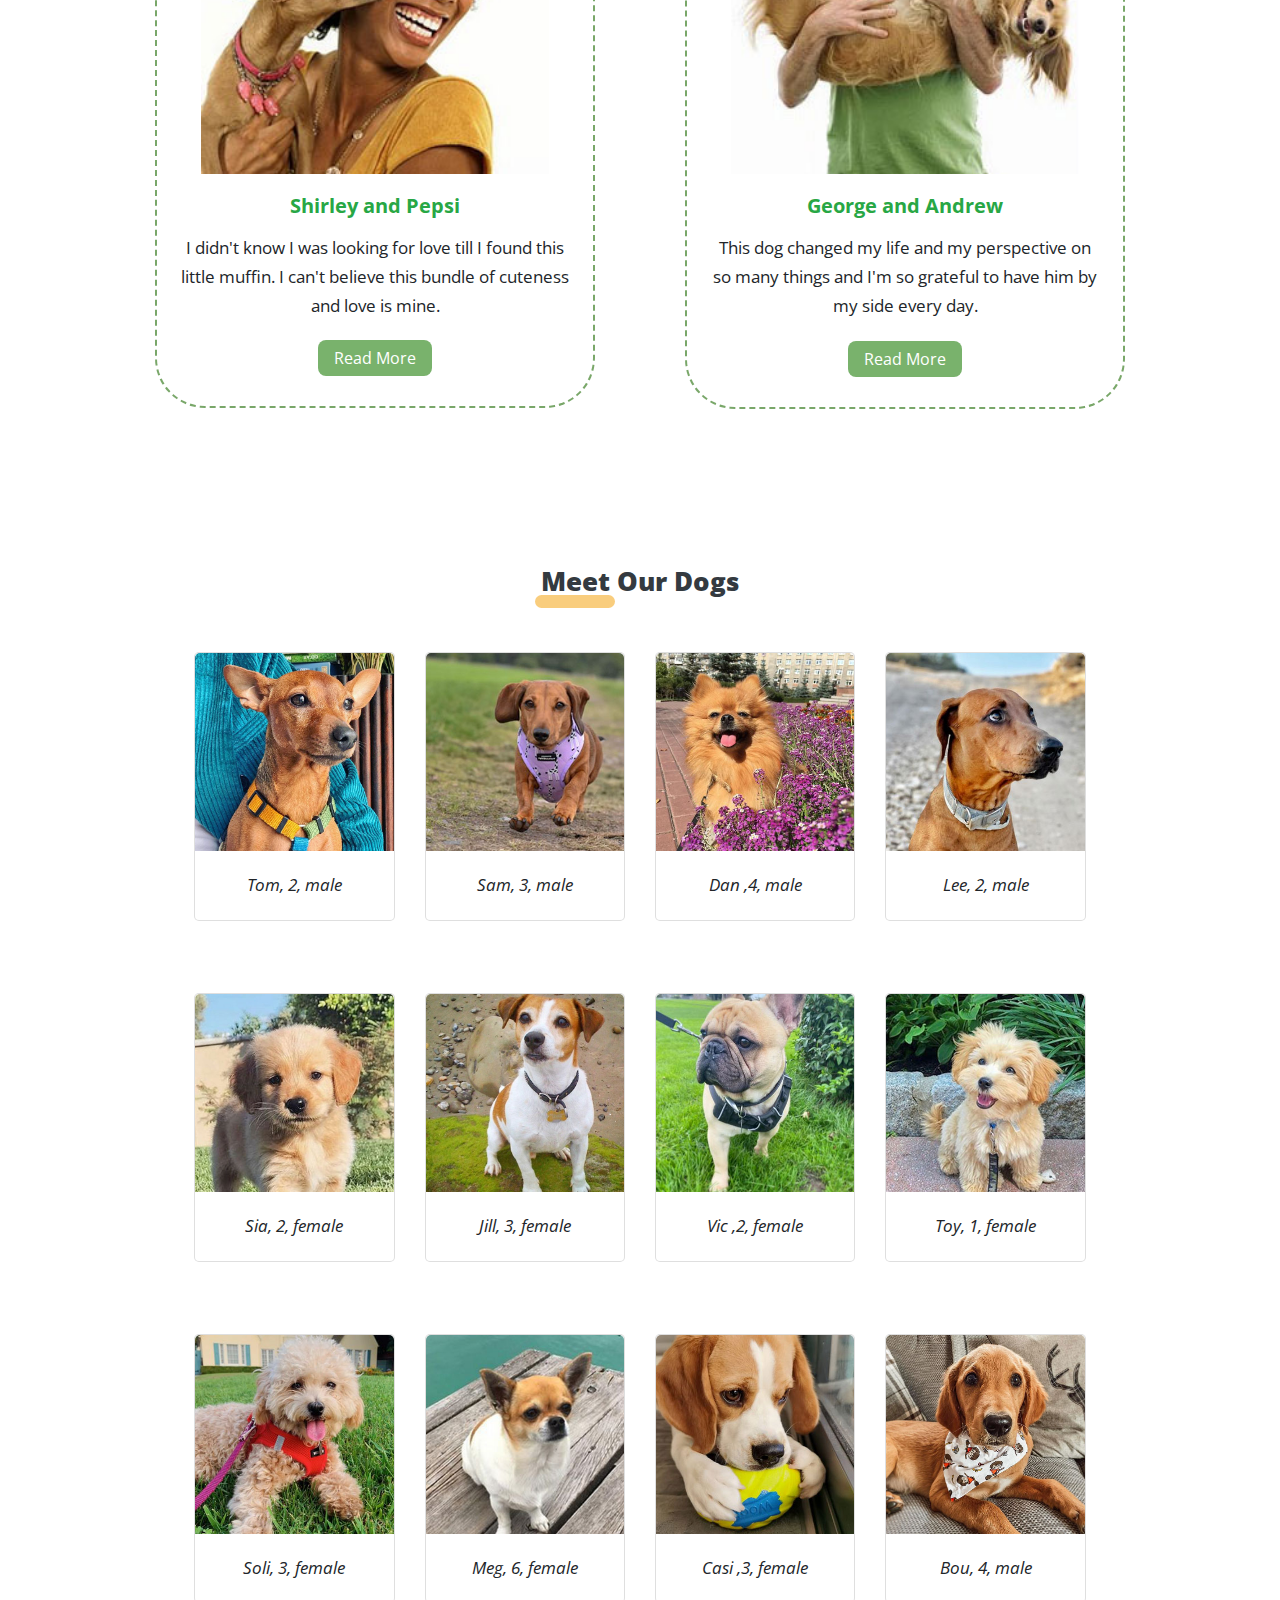
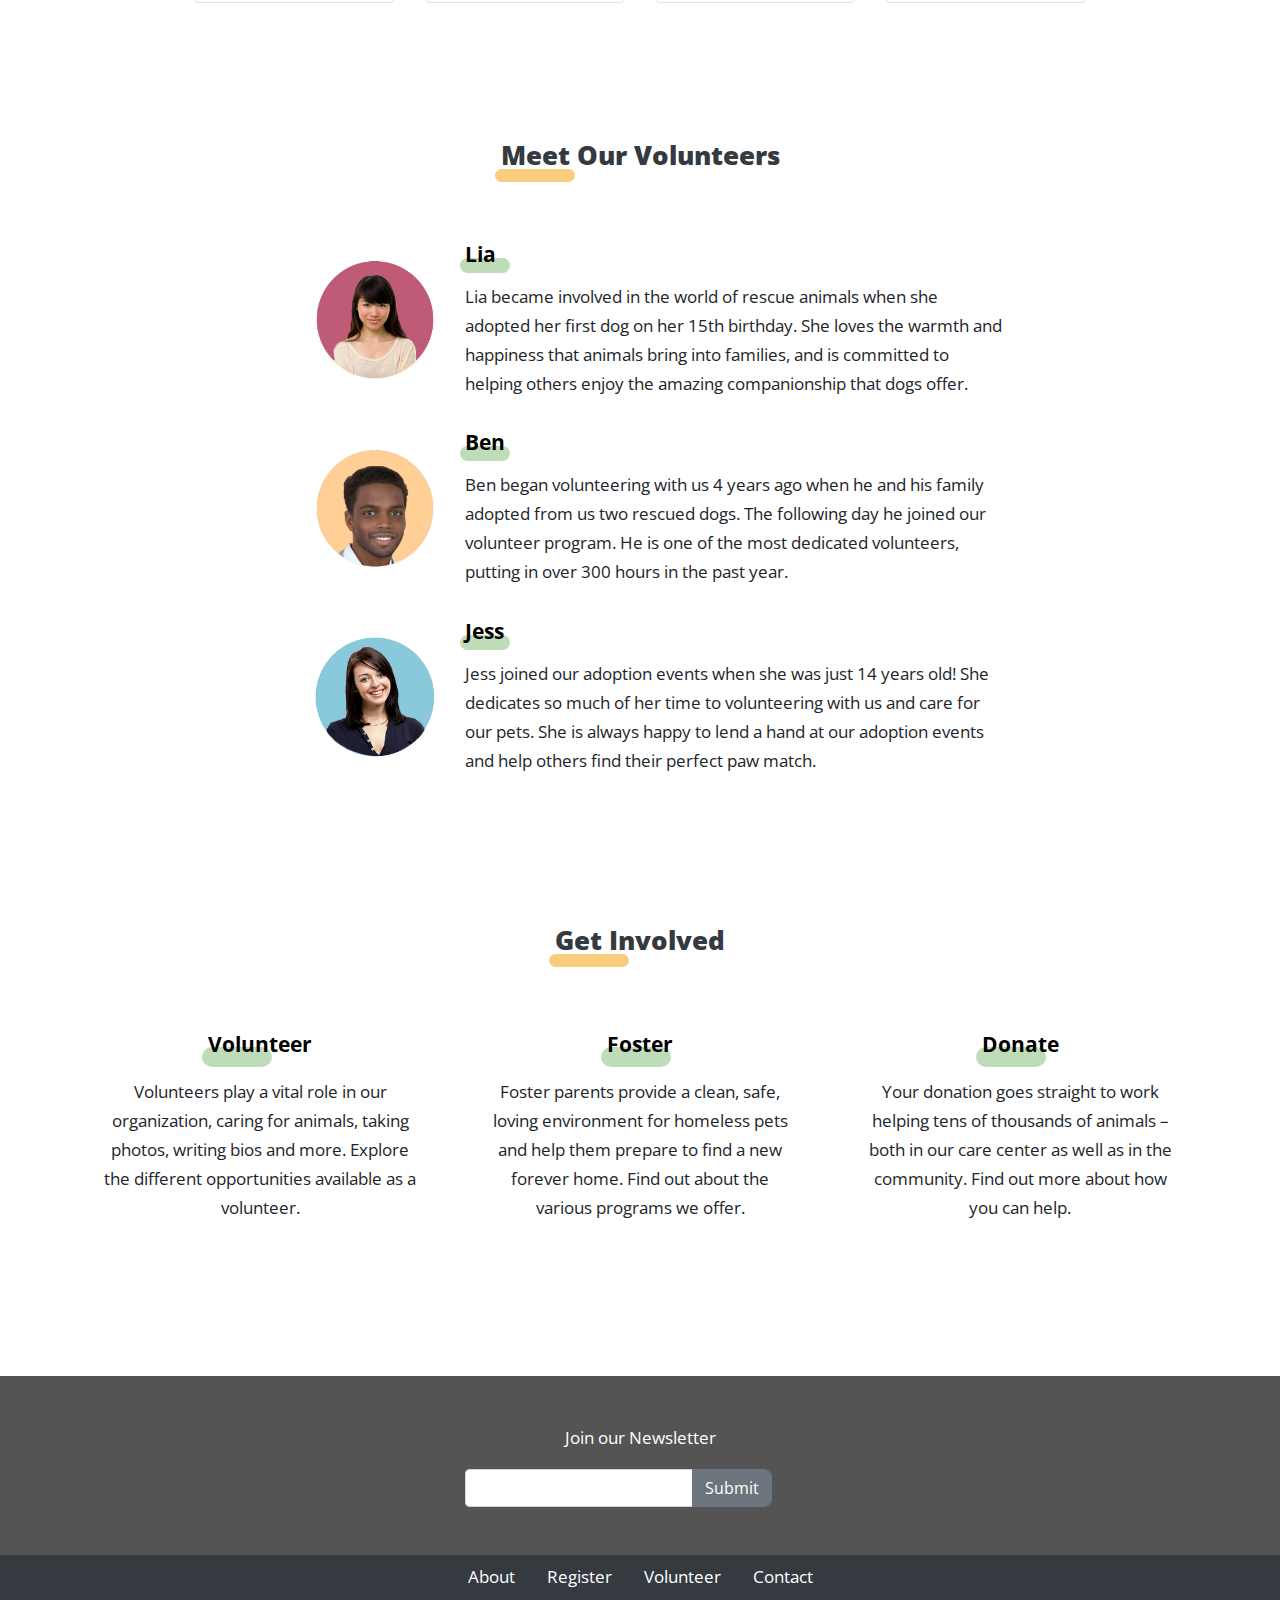
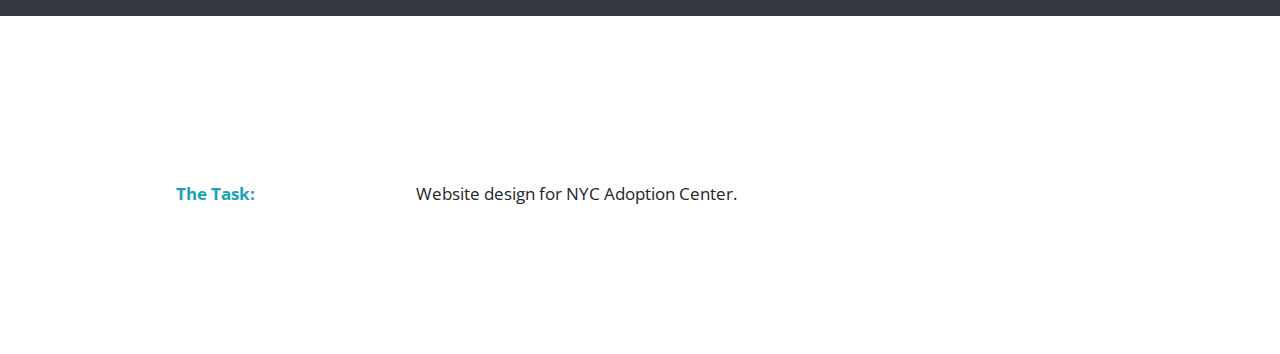
==== commit 40d8f128: "Update index.html" ====
--- a/adopt/index.html
+++ b/adopt/index.html
@@ -355,16 +355,16 @@
   <br>
   <br>
 
-  <div class="frame1 p-5 m-auto">
-    <dt class="text-info pb-3 font-weight-bold">The Project:</dt>
+ <div class="frame1 p-5 m-auto">
     <dl class="row">
-      <dt class="col-sm-3 text-info">Overview:</dt>
-      <dd class="col-sm-9 pb-3">Pro bono website design for a dog shelter.
+      <dt class="col-sm-3 text-info">The Task:</dt>
+      <dd class="col-sm-9 pb-3"> Website design for NYC Adoption Center.
       </dd>
     </dl>
   </div>
   <br>
   <br>
+
 
   <!-- Optional JavaScript -->
   <!-- jQuery first, then Popper.js, then Bootstrap JS -->
--- a/adopt/style.css
+++ b/adopt/style.css
@@ -41,8 +41,8 @@
     content: "";
     position: absolute;
     margin-top: 16px;
-    margin-left: -6px;
-    width: 60px;
+    margin-left: -5px;
+    width: 50px;
     border-bottom: 15px solid rgba(96,167,80,0.4);
     z-index: -1;
     border-radius: 50px;
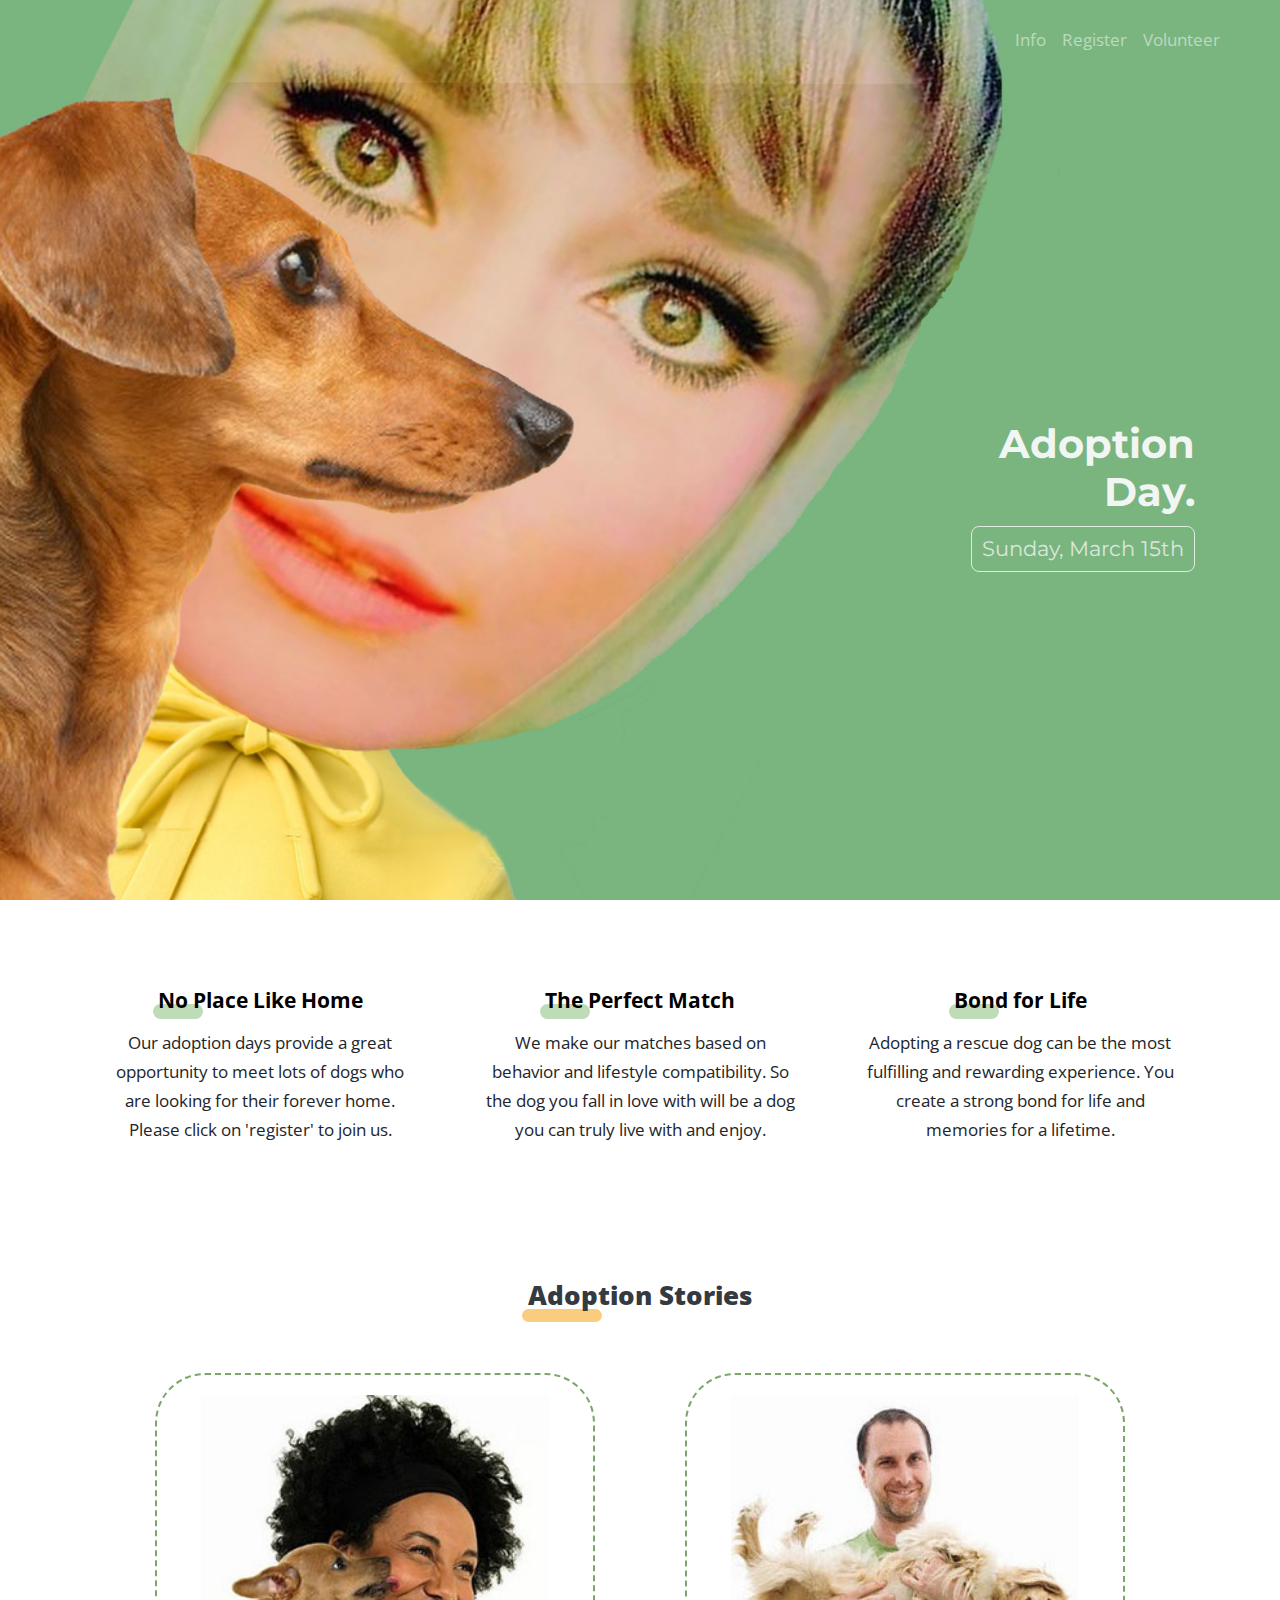
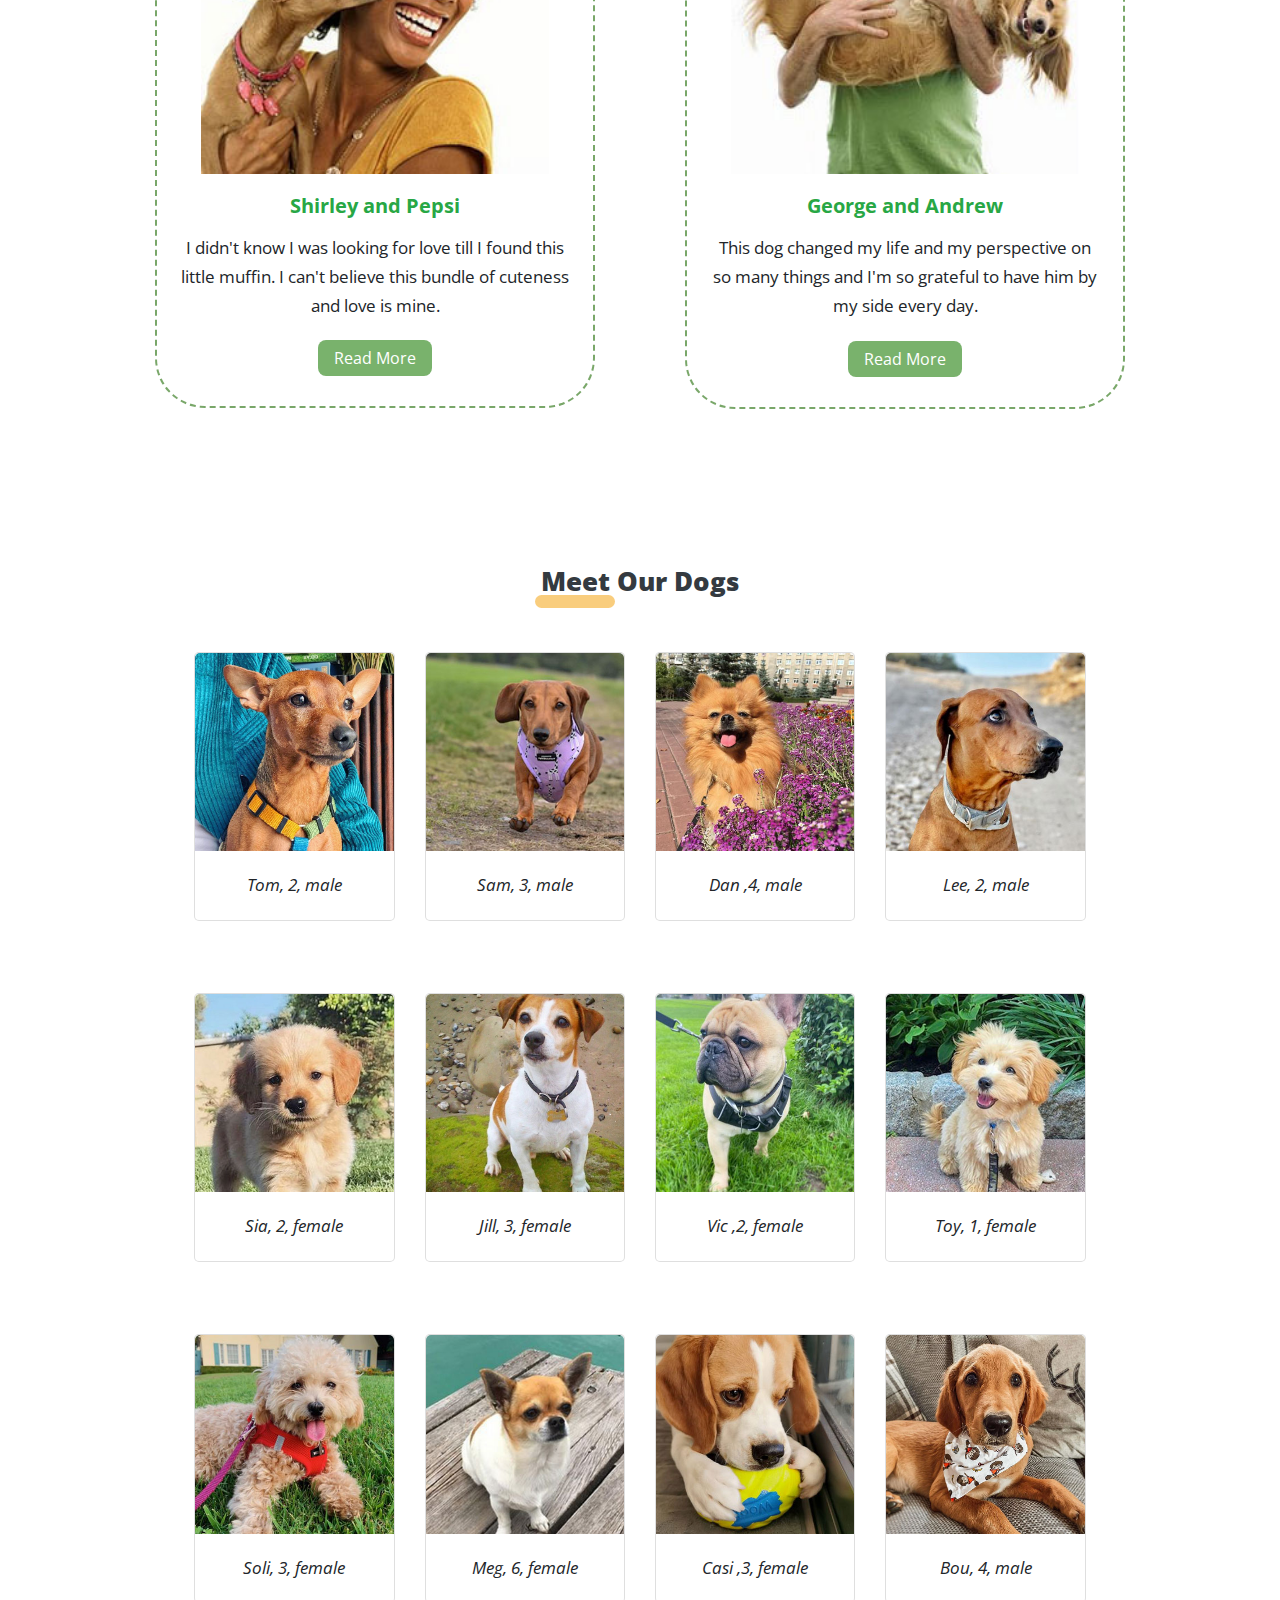
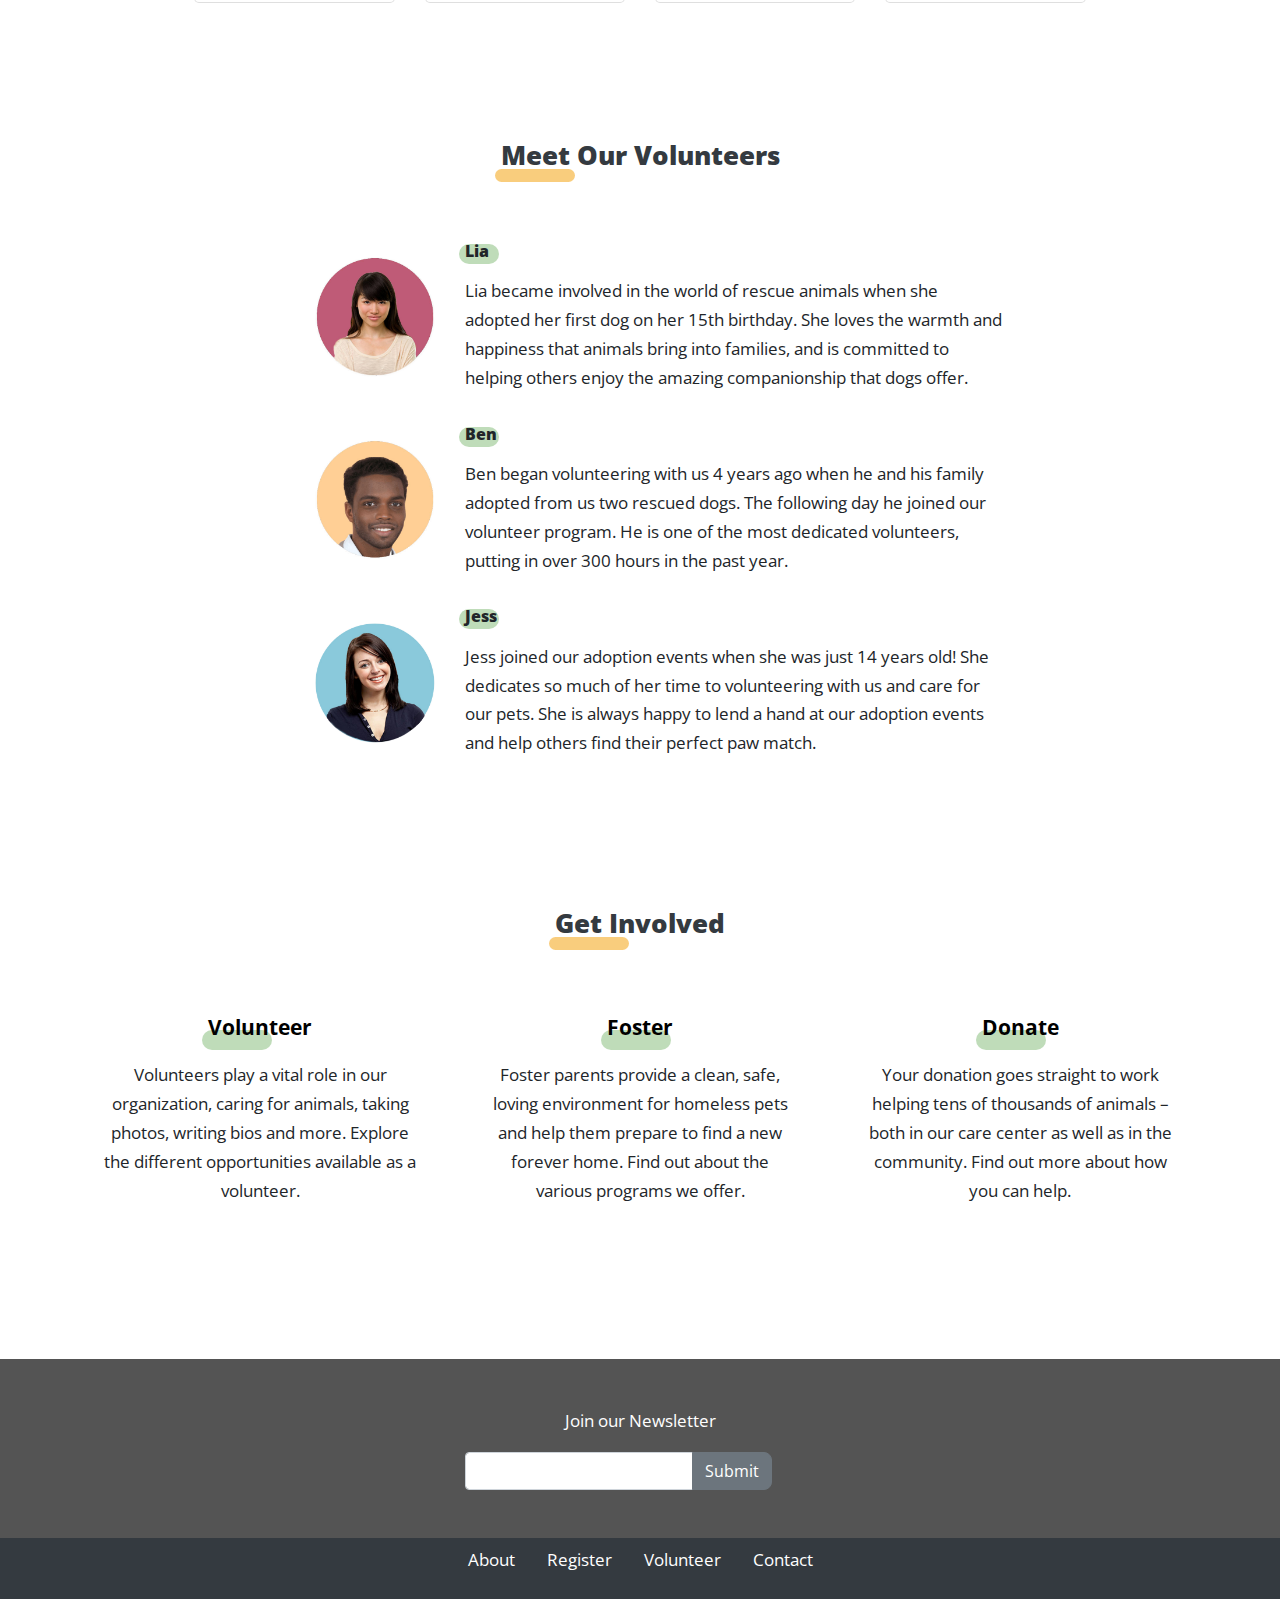
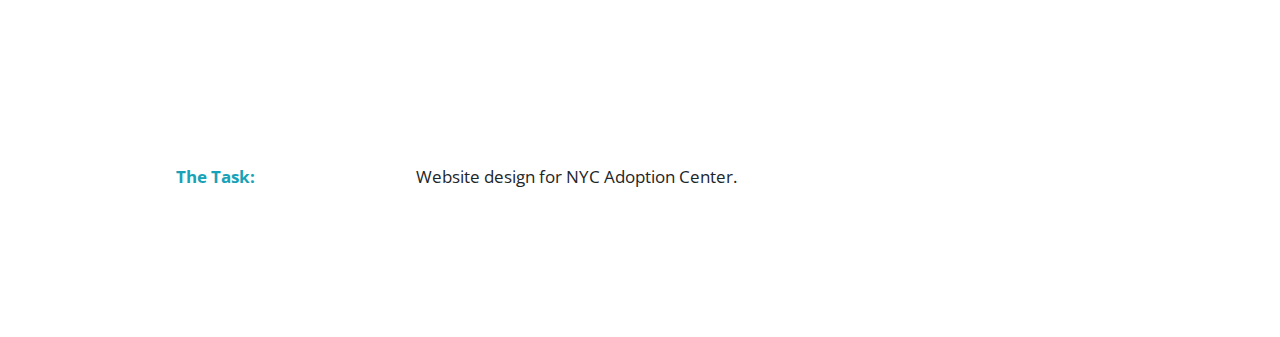
==== commit 7c666849: "Update index.html" ====
--- a/adopt/index.html
+++ b/adopt/index.html
@@ -240,7 +240,7 @@
               <img class="layout-image1 img-circle img-fluid rounded-circle" src="img/vol1.jpg" alt="volunteer">
             </div>
             <div class="col-lg-6">
-              <h6 class="volunteer layout-title title2 pt-3 pb-2">Lia</h6>
+              <h6 class="volunteer layout-title title4 pt-3 pb-2">Lia</h6>
               <p class="layout-text para">Lia became involved in the world of rescue animals when she adopted her first dog on her 15th birthday. She loves the warmth and happiness that animals bring into families, and is committed to helping others enjoy
                 the amazing companionship that dogs offer.</p>
             </div>
@@ -253,7 +253,7 @@
               <img class="layout-image1 img-circle img-fluid rounded-circle" src="img/vol2.jpg" alt="volunteer">
             </div>
             <div class="col-lg-6">
-              <h6 class="layout-title title2 pt-3 pb-2">Ben</h6>
+              <h6 class="layout-title title4 pt-3 pb-2">Ben</h6>
               <p class="layout-text para">Ben began volunteering with us 4 years ago when he and his family adopted from us two rescued dogs. The following day he joined our volunteer program. He is one of the most dedicated volunteers, putting in over 300 hours in the past year.
               </p>
             </div>
@@ -266,7 +266,7 @@
               <img class="layout-image1 img-circle img-fluid rounded-circle" src="img/vol3.jpg" alt="volunteer">
             </div>
             <div class="col-lg-6">
-              <h6 class="layout-title title2 pt-3 pb-2">Jess</h6>
+              <h6 class="layout-title title4 pt-3 pb-2">Jess</h6>
               <p class="layout-text para">Jess joined our adoption events when she was just 14 years old! She dedicates so much of her time to volunteering with us and care for our pets. She is always happy to lend a hand at our adoption events and help others find their perfect paw match.
               </p>
             </div>
--- a/adopt/style.css
+++ b/adopt/style.css
@@ -25,6 +25,18 @@
     margin-top: 20px;
     margin-left: -6px;
     width: 70px;
+    border-bottom: 20px solid rgba(96,167,80,0.4);
+    z-index: -1;
+    border-radius: 50px;
+}
+
+
+.title4::before {
+    content: "";
+    position: absolute;
+    margin-top: 2px;
+    margin-left: -6px;
+    width: 40px;
     border-bottom: 20px solid rgba(96,167,80,0.4);
     z-index: -1;
     border-radius: 50px;
